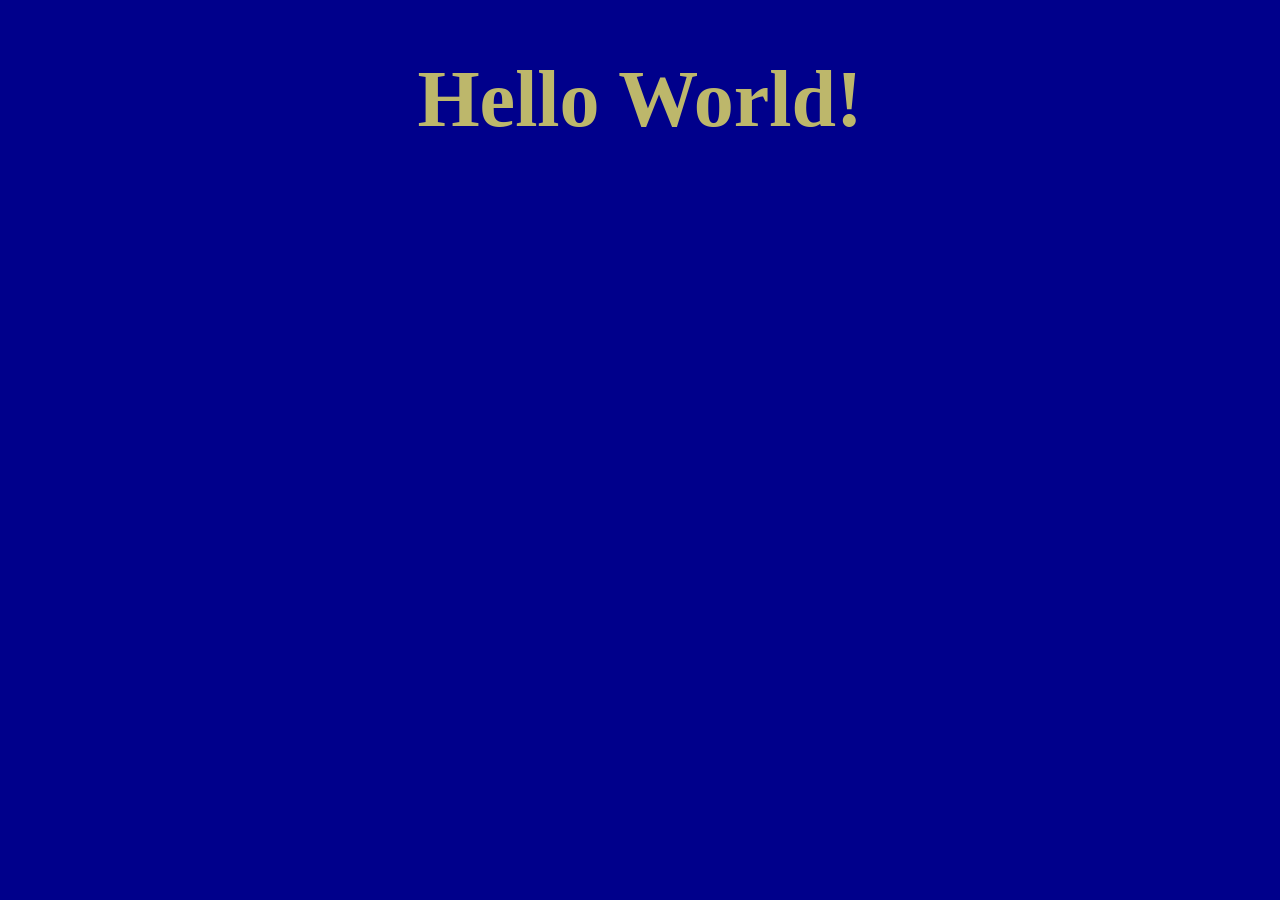
==== docs/index.html @ 11ffff51 "Add files via upload" ====
<!DOCTYPE html>

<html lang="en">
    <head>
        <meta charset="UTF-8">
        <meta name="viewport" content="width=device-width, initial-scale = 1.0">
        <link rel="stylesheet" href="StyleSheets/styles.css"> 
    </head>
    <body>
        <h1>Hello World!</h1>
    </body>

</html>
---- docs/StyleSheets/styles.css ----
body {
    background-color: darkblue;
}

h1 {
    font-size: 5em;
    color: darkkhaki;
    text-align: center;
}
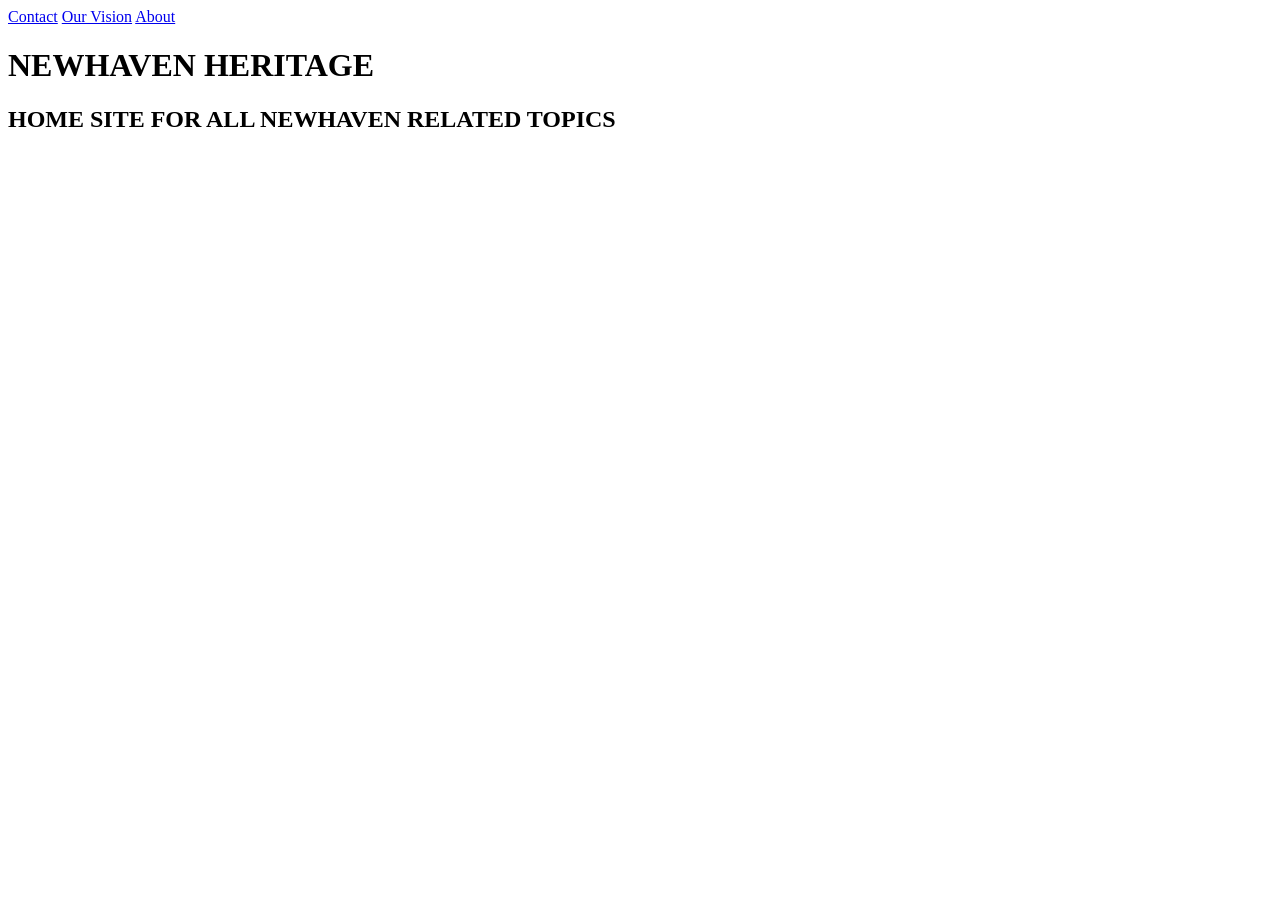
==== commit c9216ea2: "Add files via upload" ====
--- a/docs/index.html
+++ b/docs/index.html
@@ -1,13 +1,16 @@
-<!DOCTYPE html>
+<html>
+<head>
+    <link href="https://fonts.googleapis.com/css2?family=Lato:wght@400;600&display=swap" rel="stylesheet">
+    <title>New Haven Heritage</title>
+    <link rel="stylesheet" href="haven.css">
+</head>
 
-<html lang="en">
-    <head>
-        <meta charset="UTF-8">
-        <meta name="viewport" content="width=device-width, initial-scale = 1.0">
-        <link rel="stylesheet" href="StyleSheets/styles.css"> 
-    </head>
-    <body>
-        <h1>Hello World!</h1>
-    </body>
+<body>
+    <div class="nav">
+        <a class="navtext" href="contacthaven.html">Contact</a>
+       <a class="navtext" href="ourvision.html">Our Vision</a>
+       <a class="navtext" href="about.html">About</a>
+    </div>
 
-</html>+    <h1>NEWHAVEN HERITAGE</h1>
+    <h2>HOME SITE FOR ALL NEWHAVEN RELATED TOPICS</h2>
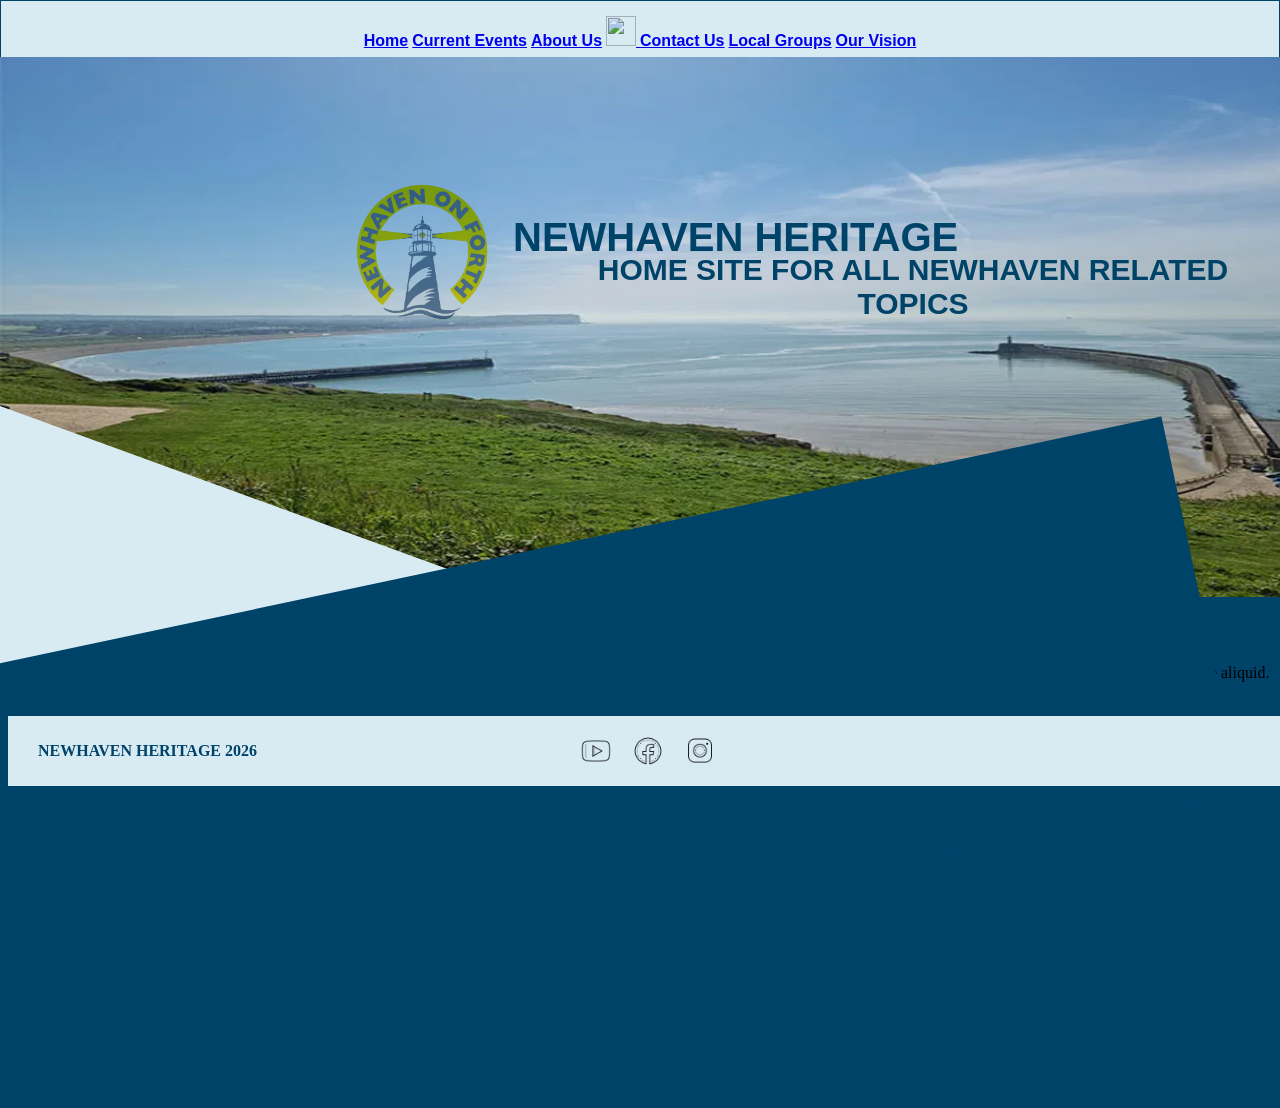
==== commit 8443d0e4: "Add files via upload" ====
--- a/docs/index.html
+++ b/docs/index.html
@@ -1,16 +1,88 @@
 <html>
+
 <head>
     <link href="https://fonts.googleapis.com/css2?family=Lato:wght@400;600&display=swap" rel="stylesheet">
     <title>New Haven Heritage</title>
-    <link rel="stylesheet" href="haven.css">
+    <link rel="stylesheet" href="StyleSheets/styles.css"> <!--Linking Stylesheet-->
 </head>
 
 <body>
-    <div class="nav">
-        <a class="navtext" href="contacthaven.html">Contact</a>
-       <a class="navtext" href="ourvision.html">Our Vision</a>
-       <a class="navtext" href="about.html">About</a>
+
+
+    <nav class="nav">
+
+        <a class="navtext" href="index.html">Home</a>
+        <a class="navtext" href="events.html">Current Events</a>
+        <a class="navtext" href="about.html">About Us</a>
+        <a class="navimg" href="index.html">
+            <img class="navlogo" src="Newheaven Media/nhlogo.jpg">
+        </a>
+        <a class="navtext" href="contact.html">Contact Us</a>
+        <a class="navtext" href="groups.html">Local Groups</a>
+        <a class="navtext" href="ourvision.html">Our Vision</a>
+
+    </nav>
+
+    <img class="nhlogo" src="Media/logo.png" alt="NHlogo">
+
+    <div class="header">
+        <h1>NEWHAVEN HERITAGE</h1>
+        <h2>HOME SITE FOR ALL NEWHAVEN RELATED TOPICS</h2>
     </div>
 
-    <h1>NEWHAVEN HERITAGE</h1>
-    <h2>HOME SITE FOR ALL NEWHAVEN RELATED TOPICS</h2>+    <img class="homeimg" src="Media/niceview.webp" alt="HomepageIMG">
+    <div class="angle2"></div>
+    <div class="angle"></div>
+
+
+
+
+
+    <p>
+        Lorem ipsum dolor, sit amet consectetur adipisicing elit. At nihil incidunt veritatis soluta temporibus tempora
+        a, inventore dolore officia quaerat voluptates excepturi numquam quis tempore aliquid. Quis dicta sint
+        aspernatur!
+    </p>
+
+
+
+
+    <footer class="footer">
+
+        
+
+          <p>NEWHAVEN HERITAGE 2026</p>
+
+        
+
+          <div class="social-icons">
+
+            
+
+                <a class="footerimg" href="https://www.youtube.com" target="_blank">
+
+                      <img src="Media/youtube.png" alt="YouTube">
+
+                    </a>
+
+            
+
+                <a class="footerimg" href="https://www.facebook.com" target="_blank">
+
+                      <img src="Media/facebook.png" alt="Facebook">
+
+                    </a>
+
+            
+
+                <a class="footerimg" href="https://www.instagram.com" target="_blank">
+
+                      <img src="Media/instagram.png" alt="Instagram"> </a>
+        </div>
+
+
+
+    </footer>
+</body>
+
+</html>
--- a/docs/StyleSheets/styles.css
+++ b/docs/StyleSheets/styles.css
@@ -0,0 +1,215 @@
+:root {
+    --fg-colour: #d8ebf3;
+    --accent-colour2: #6d8ba5;
+    --border-colour3: #004369;
+    --bg-colour: #dcd060;
+}
+
+body {
+    background-color: var(--border-colour3);
+}
+
+h1 {
+    display: flow;
+    position: absolute;
+    font-family: "Lato", sans-serif;
+    font-size: 40px;
+    font-weight: 600;
+    text-align: center
+}
+
+h2 {
+    display: flow;
+    font-family: "Lato", sans-serif;
+    font-weight: 600;
+    font-size: 30px;
+    text-align: center;
+    padding-top: 40px;
+    padding-left: 33px;
+
+}
+
+.header {
+    display: flow;
+    position: absolute;
+    padding-top: 130px;
+    padding-left: 505px;
+    color: var(--border-colour3);
+}
+
+.nav {
+    background-color: #d8ebf3;
+    padding: 15px;
+    margin: -7;
+    text-align: center;
+
+}
+
+.navlogo {
+    height: 30px;
+    ;
+    mix-blend-mode: multiply;
+}
+
+.navtext {
+    font-family: "Lato", sans-serif;
+    font-weight: 600;
+    text-align: center;
+
+}
+
+.footer {
+
+    background-color: #d8ebf3;
+
+    padding: 15px 30px;
+
+    min-height: 70px;
+
+    min-width: 100vw;
+
+    position: relative;
+
+    display: flex;
+
+    align-items: center;
+
+    font-family: 'Times New Roman';
+
+    color: var(--border-colour3);
+
+    box-sizing: border-box;
+
+    justify-content: space-between;
+
+
+
+}
+
+
+
+.footer p {
+
+    margin: 0;
+
+    font-weight: 600;
+
+    z-index: 1;
+
+}
+
+
+
+.social-icons {
+
+    position: absolute;
+
+    left: 50%;
+
+    top: 50%;
+
+    transform: translate(-50%, -50%);
+
+    display: flex;
+
+    align-items: center;
+
+    gap: 20px;
+
+}
+
+
+
+.footerimg img {
+
+    width: 32px;
+
+    height: 32px;
+
+    transition: transform 0.2s ease;
+
+}
+
+
+
+.footerimg img:hover {
+
+    transform: scale(1.15);
+
+}
+
+
+
+@media (max-width: 700px) {
+
+
+
+    .footer {
+
+        flex-direction: column;
+
+        justify-content: center;
+
+        padding-top: 20px;
+
+        padding-bottom: 20px;
+
+    }
+
+
+
+    .social-icons {
+
+        position: static;
+
+        transform: none;
+
+        margin-top: 15px;
+
+    }
+
+
+
+}
+
+
+.homeimg {
+    display: flex;
+    width: 102%;
+    height: 540px;
+    margin: -8px;
+
+
+}
+
+.nhlogo {
+
+    display: flex;
+    position: absolute;
+    height: 150px;
+    mix-blend-mode: multiply;
+    padding-top: 121px;
+    padding-left: 342px;
+
+}
+
+.angle {
+    display: flex;
+    width: 120%;
+    height: 385px;
+    margin: -307px;
+    transform: rotate(348deg);
+    background-color: var(--border-colour3);
+
+
+}
+
+.angle2 {
+    display: flex;
+    width: 43%;
+    height: 400px;
+    margin: -120px;
+    transform: rotate(20deg);
+    background-color: var(--fg-colour);
+
+}
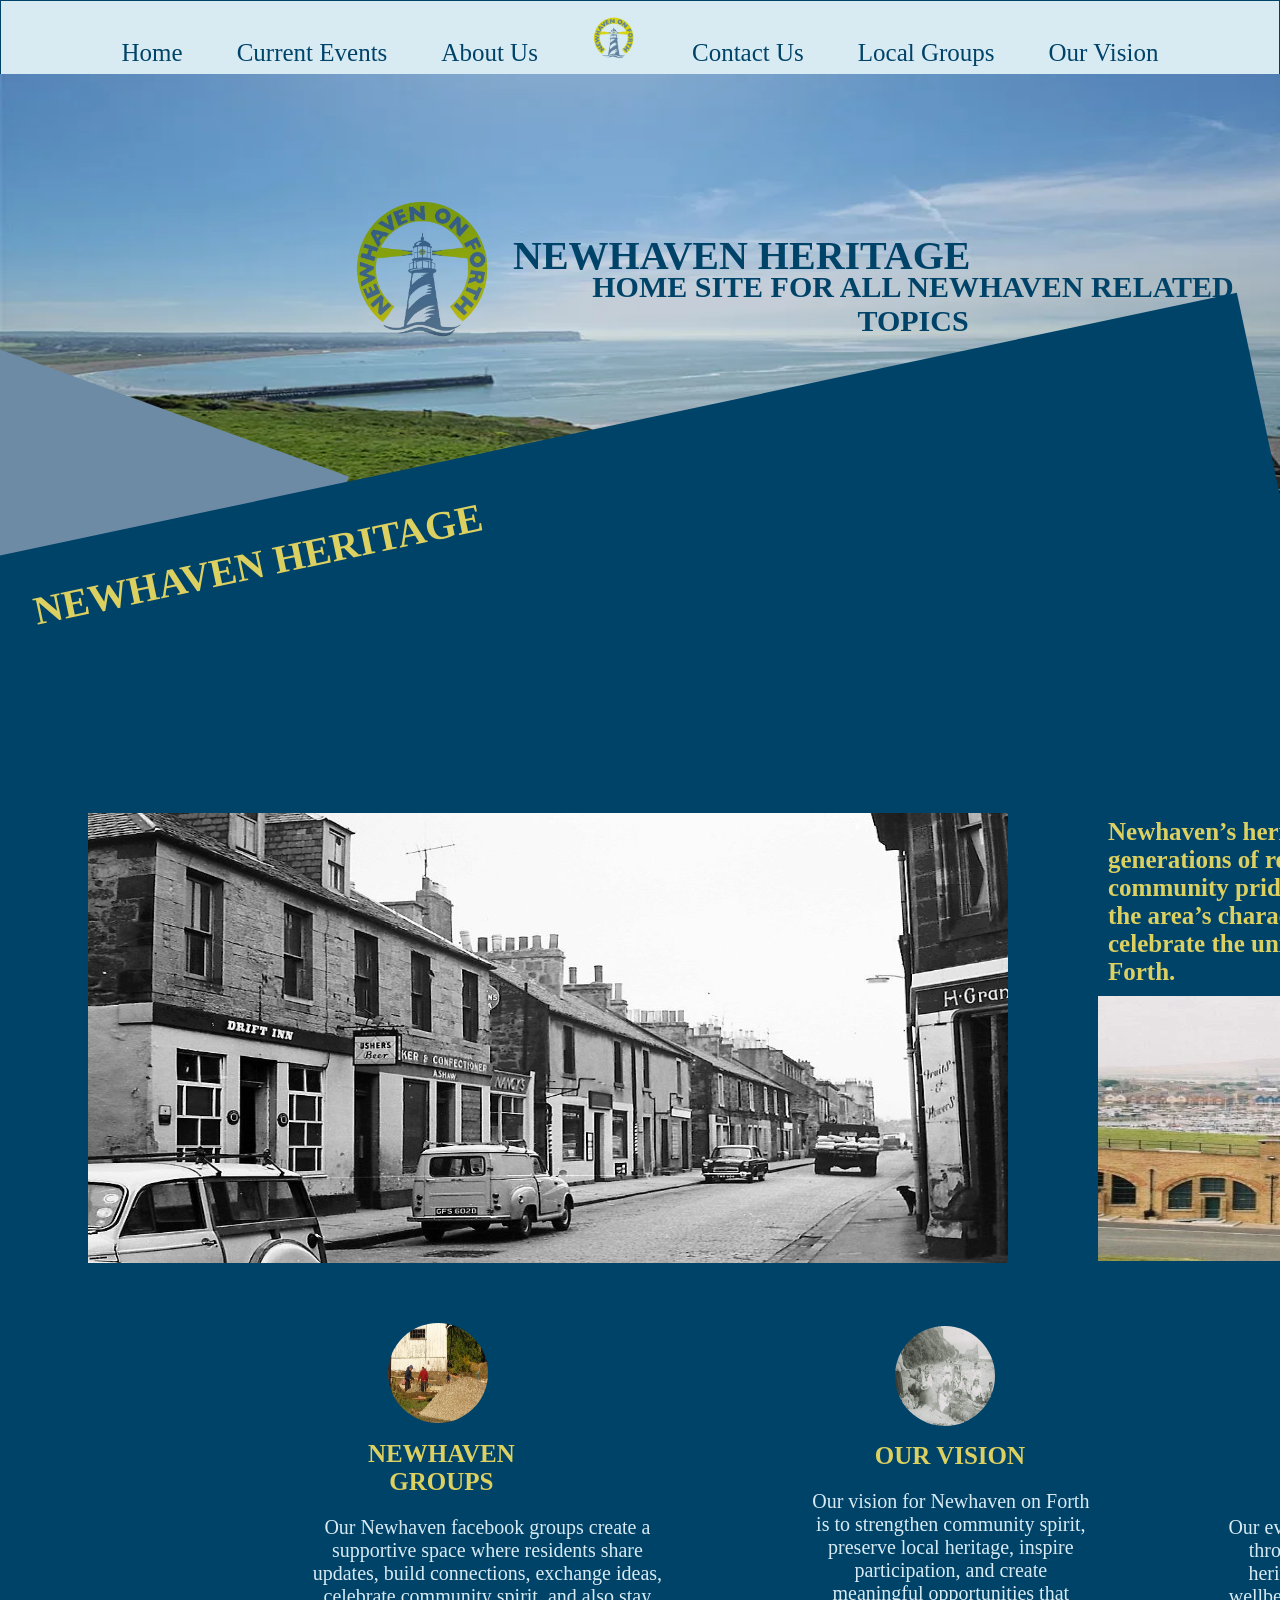
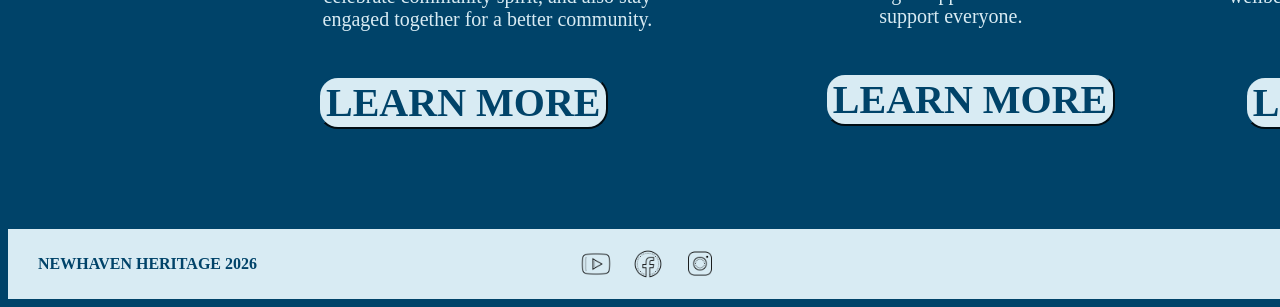
==== commit b7534cd6: "Add files via upload" ====
--- a/docs/index.html
+++ b/docs/index.html
@@ -1,26 +1,25 @@
 <html>
 
 <head>
-    <link href="https://fonts.googleapis.com/css2?family=Lato:wght@400;600&display=swap" rel="stylesheet">
+    <link
+        href="https://fonts.googleapis.com/css2?family=Playfair+Display:ital,wght@0,400..900;1,400..900&display=swap%22 rel="
+        stylesheet">
     <title>New Haven Heritage</title>
     <link rel="stylesheet" href="StyleSheets/styles.css"> <!--Linking Stylesheet-->
 </head>
 
 <body>
 
-
     <nav class="nav">
-
         <a class="navtext" href="index.html">Home</a>
         <a class="navtext" href="events.html">Current Events</a>
         <a class="navtext" href="about.html">About Us</a>
         <a class="navimg" href="index.html">
-            <img class="navlogo" src="Newheaven Media/nhlogo.jpg">
+            <img class="navlogo" src="Media/logo.png">
         </a>
-        <a class="navtext" href="contact.html">Contact Us</a>
+        <a class="navtext" href="contacthaven.html">Contact Us</a>
         <a class="navtext" href="groups.html">Local Groups</a>
         <a class="navtext" href="ourvision.html">Our Vision</a>
-
     </nav>
 
     <img class="nhlogo" src="Media/logo.png" alt="NHlogo">
@@ -30,58 +29,79 @@
         <h2>HOME SITE FOR ALL NEWHAVEN RELATED TOPICS</h2>
     </div>
 
-    <img class="homeimg" src="Media/niceview.webp" alt="HomepageIMG">
-    <div class="angle2"></div>
-    <div class="angle"></div>
+    <div class="hero">
+        <img class="homeimg" src="Media/niceview.webp" alt="HomepageIMG">
+        <div class="angle2"></div>
+        <div class="angle"></div>
+        <div class="pageheader">NEWHAVEN HERITAGE</div>
+    </div>
 
 
 
 
+    <div class="text_img">
+        <div class="indeximg">
+            <img class="indeximg" src="Media/city.jpg" alt="IndexIMG">
+        </div>
+        <div class="indeximg2">
+            <p class="img2_text">Newhaven’s heritage reflects a rich history shaped by generations of resilience,
+                maritime tradition, and community pride. We aim to honour these stories, protect the area’s character,
+                and inspire future connections that celebrate the unique identity at the heart of Newhaven on Forth.</p>
+            <img class="indeximg2" src="Media/fort.webp" alt="indexiimg">
+        </div>
+    </div>
 
-    <p>
-        Lorem ipsum dolor, sit amet consectetur adipisicing elit. At nihil incidunt veritatis soluta temporibus tempora
-        a, inventore dolore officia quaerat voluptates excepturi numquam quis tempore aliquid. Quis dicta sint
-        aspernatur!
-    </p>
-
+    <div class="info">
+        <div>
+            <img class="info_img" src="Media/association.webp">
+            <h1 class="info_header">NEWHAVEN GROUPS</h1>
+            <p class="info_text">Our Newhaven facebook groups create a supportive space where residents share updates,
+                build
+                connections, exchange ideas, celebrate community spirit, and also stay engaged together for a better
+                community.
+            </p>
+            <a href="groups.html">
+                <button class="button">LEARN MORE</button>
+            </a>
+        </div>
+        <div>
+            <img class="info_img" src="Media/dayout.jpg">
+            <h1 class="info_header1">OUR VISION</h1>
+            <p class="info_text">Our vision for Newhaven on Forth is to strengthen community spirit, preserve local
+                heritage, inspire participation, and create meaningful opportunities that support everyone.
+            </p>
+            <a href="ourvision.html">
+                <button class="button">LEARN MORE</button>
+            </a>
+        </div>
+        <div>
+            <img class="info_img" src="Media/familyheritage.jpg">
+            <h1 class="info_header">NEWHAVEN EVENTS</h1>
+            <p class="info_text">Our events bring Newhaven residents together through shared experiences that celebrate
+                heritage, encourage involvement, support wellbeing, and strengthen the connections that define our
+                community.
+            </p>
+            <a href="events.html">
+                <button class="button">LEARN MORE</button>
+            </a>
+        </div>
+    </div>
 
 
 
     <footer class="footer">
+        <p>NEWHAVEN HERITAGE 2026</p>
+        <div class="social-icons">
+            <a class="footerimg" href="https://www.youtube.com" target="_blank">
+                <img src="Media/youtube.png" alt="YouTube">
+            </a>
+            <a class="footerimg" href="https://www.facebook.com" target="_blank">
+                <img src="Media/facebook.png" alt="Facebook">
+            </a>
+            <a class="footerimg" href="https://www.instagram.com" target="_blank">
 
-        
-
-          <p>NEWHAVEN HERITAGE 2026</p>
-
-        
-
-          <div class="social-icons">
-
-            
-
-                <a class="footerimg" href="https://www.youtube.com" target="_blank">
-
-                      <img src="Media/youtube.png" alt="YouTube">
-
-                    </a>
-
-            
-
-                <a class="footerimg" href="https://www.facebook.com" target="_blank">
-
-                      <img src="Media/facebook.png" alt="Facebook">
-
-                    </a>
-
-            
-
-                <a class="footerimg" href="https://www.instagram.com" target="_blank">
-
-                      <img src="Media/instagram.png" alt="Instagram"> </a>
+                <img src="Media/instagram.png" alt="Instagram"> </a>
         </div>
-
-
-
     </footer>
 </body>
 
--- a/docs/StyleSheets/styles.css
+++ b/docs/StyleSheets/styles.css
@@ -12,7 +12,7 @@
 h1 {
     display: flow;
     position: absolute;
-    font-family: "Lato", sans-serif;
+    font-family: "Playfair Display", serif;
     font-size: 40px;
     font-weight: 600;
     text-align: center
@@ -20,7 +20,7 @@
 
 h2 {
     display: flow;
-    font-family: "Lato", sans-serif;
+    font-family: "Playfair Display", serif;
     font-weight: 600;
     font-size: 30px;
     text-align: center;
@@ -38,6 +38,7 @@
 }
 
 .nav {
+    display: flow;
     background-color: #d8ebf3;
     padding: 15px;
     margin: -7;
@@ -45,133 +46,93 @@
 
 }
 
+
+nav a {
+    font-size: 25px;
+    font-family: "Playfair Display", serif;
+    color: var(--border-colour3);
+    text-decoration: none;
+    padding: 25px;
+    font-weight: 300;
+
+
+}
+
 .navlogo {
-    height: 30px;
-    ;
+    height: 45px;
     mix-blend-mode: multiply;
 }
 
-.navtext {
-    font-family: "Lato", sans-serif;
-    font-weight: 600;
-    text-align: center;
-
-}
-
 .footer {
-
+    position: absolute;
     background-color: #d8ebf3;
-
     padding: 15px 30px;
-
     min-height: 70px;
-
     min-width: 100vw;
-
-    position: relative;
-
-    display: flex;
-
+    position: relative;
+    display: flex;
     align-items: center;
-
     font-family: 'Times New Roman';
-
     color: var(--border-colour3);
-
     box-sizing: border-box;
-
     justify-content: space-between;
-
-
-
-}
-
+    bottom: 0px;
+
+}
 
 
 .footer p {
-
     margin: 0;
-
-    font-weight: 600;
-
+    font-weight: 600;
     z-index: 1;
 
 }
 
 
-
 .social-icons {
-
     position: absolute;
-
     left: 50%;
-
     top: 50%;
-
     transform: translate(-50%, -50%);
-
-    display: flex;
-
+    display: flex;
     align-items: center;
-
     gap: 20px;
 
 }
 
 
-
 .footerimg img {
-
     width: 32px;
-
     height: 32px;
-
     transition: transform 0.2s ease;
-
-}
-
+}
 
 
 .footerimg img:hover {
-
     transform: scale(1.15);
-
 }
 
 
 
 @media (max-width: 700px) {
 
-
-
     .footer {
-
         flex-direction: column;
-
         justify-content: center;
 
-        padding-top: 20px;
-
-        padding-bottom: 20px;
+
 
     }
 
-
-
     .social-icons {
-
         position: static;
-
         transform: none;
-
         margin-top: 15px;
 
     }
 
 
-
-}
-
+}
 
 .homeimg {
     display: flex;
@@ -194,22 +155,313 @@
 }
 
 .angle {
-    display: flex;
     width: 120%;
-    height: 385px;
-    margin: -307px;
+    height: 400px;
+    margin: -230px;
     transform: rotate(348deg);
     background-color: var(--border-colour3);
-
-
 }
 
 .angle2 {
-    display: flex;
     width: 43%;
-    height: 400px;
-    margin: -120px;
+    height: 312px;
+    margin: -240px;
     transform: rotate(20deg);
+    background-color: var(--accent-colour2);
+
+}
+
+.pageheader_groups,
+.pageheader,
+.pageheader_events,
+.pageheader_about,
+.pageheader_contact,
+.pageheader_vision {
+    display: inline-flex;
+    font-family: "Playfair Display", serif;
+    font-weight: 600;
+    transform: rotate(348deg);
+    color: var(--bg-colour);
+}
+
+.pageheader {
+    font-size: 40px;
+    height: 275px;
+    margin-left: 45px;
+    margin-top: -78px;
+}
+
+.pageheader_events {
+    font-size: 40px;
+    height: 275px;
+    margin-left: 60px;
+    margin-top: -71px;
+}
+
+
+.pageheader_about {
+    font-size: 45px;
+    height: 275px;
+    margin-left: 140px;
+    margin-top: -77px;
+}
+
+.pageheader_contact,
+.pageheader_vision {
+    font-size: 45px;
+    height: 275px;
+    margin-left: 100px;
+    margin-top: -75px;
+}
+
+.pageheader_groups {
+    font-size: 45px;
+    height: 275px;
+    margin-left: 80px;
+    margin-top: -79px;
+}
+
+.text_img {
+    display: inline-flex;
+    position: relative;
+    z-index: 10;
+}
+
+.indeximg {
+    display: flex;
+    position: relative;
+    width: 960px;
+    height: 450px;
+    z-index: 10;
+    margin-left: 40px;
+    margin-bottom: 10px;
+    border-color: var(--bg-colour);
+
+}
+
+.indeximg2 {
+    display: inline-block;
+    height: 265px;
+    width: 700px;
+    margin-left: 45px;
+    margin-top: -20px;
+    border-color: var(--bg-colour);
+
+}
+
+.img2_text {
+    display: table;
+    font-family: "Playfair Display", serif;
+    font-size: 25px;
+    font-weight: 600;
+    margin-left: 55px;
+    padding-bottom: 5px;
+    color: var(--bg-colour);
+}
+
+.info {
+    display: flex;
+    align-items: center;
+    width: 50%;
+    margin-top: 50px;
+    margin-left: 360px;
+    gap: 300px;
+    padding-bottom: 100px;
+
+
+
+}
+
+.info_img {
+    display: flex;
+    justify-content: space-around;
+    width: 100px;
+    height: 100px;
+    border-radius: 50%;
+    margin-left: 20px;
+
+}
+
+.info_text {
+    display: flex;
+    font-family: "Playfair Display", serif;
+    font-size: 20px;
+    text-align: center;
+    margin-right: -100px;
+    margin-left: -68px;
+    color: var(--fg-colour);
+
+}
+
+.info_header,
+.info_header1 {
+    display: block;
+    position: relative;
+    font-family: "Playfair Display", serif;
+    font-size: 25px;
+    font-weight: 600;
+    margin-right: 60px;
+    color: var(--bg-colour);
+}
+
+.info_header1 {
+    display: flex;
+    margin-right: -50px;
+}
+
+
+
+.button {
+    position: relative;
+    font-family: "Playfair Display", serif;
+    font-size: 40px;
+    font-weight: 600;
+    margin-top: 25px;
+    margin-left: -50px;
+    margin-right: -225px;
+    border-radius: 20px;
+    border-color: var(--border-colour3);
+    color: var(--border-colour3);
     background-color: var(--fg-colour);
 
+}
+
+.about_section {
+    display: flex;
+    flex-direction: row-reverse;
+    align-items: center;
+    margin-top: -120px;
+    z-index: 10;
+}
+
+.aboutimg {
+    display: flow;
+    width: 140%;
+    height: 300px;
+    padding-right: 50px;
+    z-index: 10;
+
+}
+
+.abt_text {
+    position: relative;
+    font-family: "Playfair Display", serif;
+    font-size: 45px;
+    padding-left: 50px;
+    color: var(--fg-colour);
+    z-index: 10;
+}
+
+.about_section2 {
+    display: flex;
+    flex-direction: row;
+    z-index: 10;
+}
+
+.aboutimg2 {
+    display: flex;
+    width: 700px;
+    height: 500px;
+    padding-left: 50px;
+    padding-top: 60px;
+    z-index: 10;
+
+}
+
+.aboutimg3 {
+    width: 700px;
+    height: 500px;
+    padding-left: 50px;
+    margin-top: -300px;
+
+}
+
+.abt_text2 {
+    display: flex;
+    font-family: "Playfair Display", serif;
+    font-size: 35px;
+    word-spacing: 15px;
+    padding-top: 25px;
+    padding-left: 150px;
+    padding-right: 100px;
+    color: var(--fg-colour);
+
+}
+
+.events_header {
+    display: block;
+    position: relative;
+    font-family: "Playfair Display", serif;
+    font-size: 30px;
+    padding-left: 50px;
+    padding-right: 50px;
+     margin-top: -80px;
+    color: var(--bg-colour);
+
+}
+
+.events_header1 {
+    display: block;
+    position: relative;
+    font-family: "Playfair Display", serif;
+    font-size: 25px;
+     word-spacing: 10px;
+    color: var(--fg-colour);
+    padding-left: 50px;
+    padding-right: 50px;
+    z-index: 10;
+}
+
+.eventsimg {
+    width: 600px;
+    height: 500px;
+    padding-right: 50px;
+    padding-top: 30px;
+    
+}
+.eventsimg1 {
+    display: flex;
+    width: 600px;
+    height: 500px;
+    padding-right: 50px;
+    padding-top: 30px;
+}
+
+.events_section {
+    display: flex;
+    flex-direction: row-reverse;
+    
+
+}
+
+.eventtext {
+    display: flex;
+    position: relative;
+    font-family: "Playfair Display", serif;
+    font-size: 45px;
+    word-spacing: 15px;
+    color: var(--fg-colour);
+    padding-left: 80px;
+    padding-right: 140px;
+    margin-top: -450px;
+}
+
+.eventtext2 {
+    display: flex;
+    position: relative;
+    font-family: "Playfair Display", serif;
+    font-size: 30px;
+    word-spacing: 10px;
+    color: var(--bg-colour);
+    padding-left: 50px;
+    padding-right: 50px;
+}
+
+.br {
+    display: flex;
+    margin-top: 45px;
+    padding-top: 2px;
+    margin-left: 50px;
+    margin-right: 50px;
+    background-color: var(--bg-colour);
 }
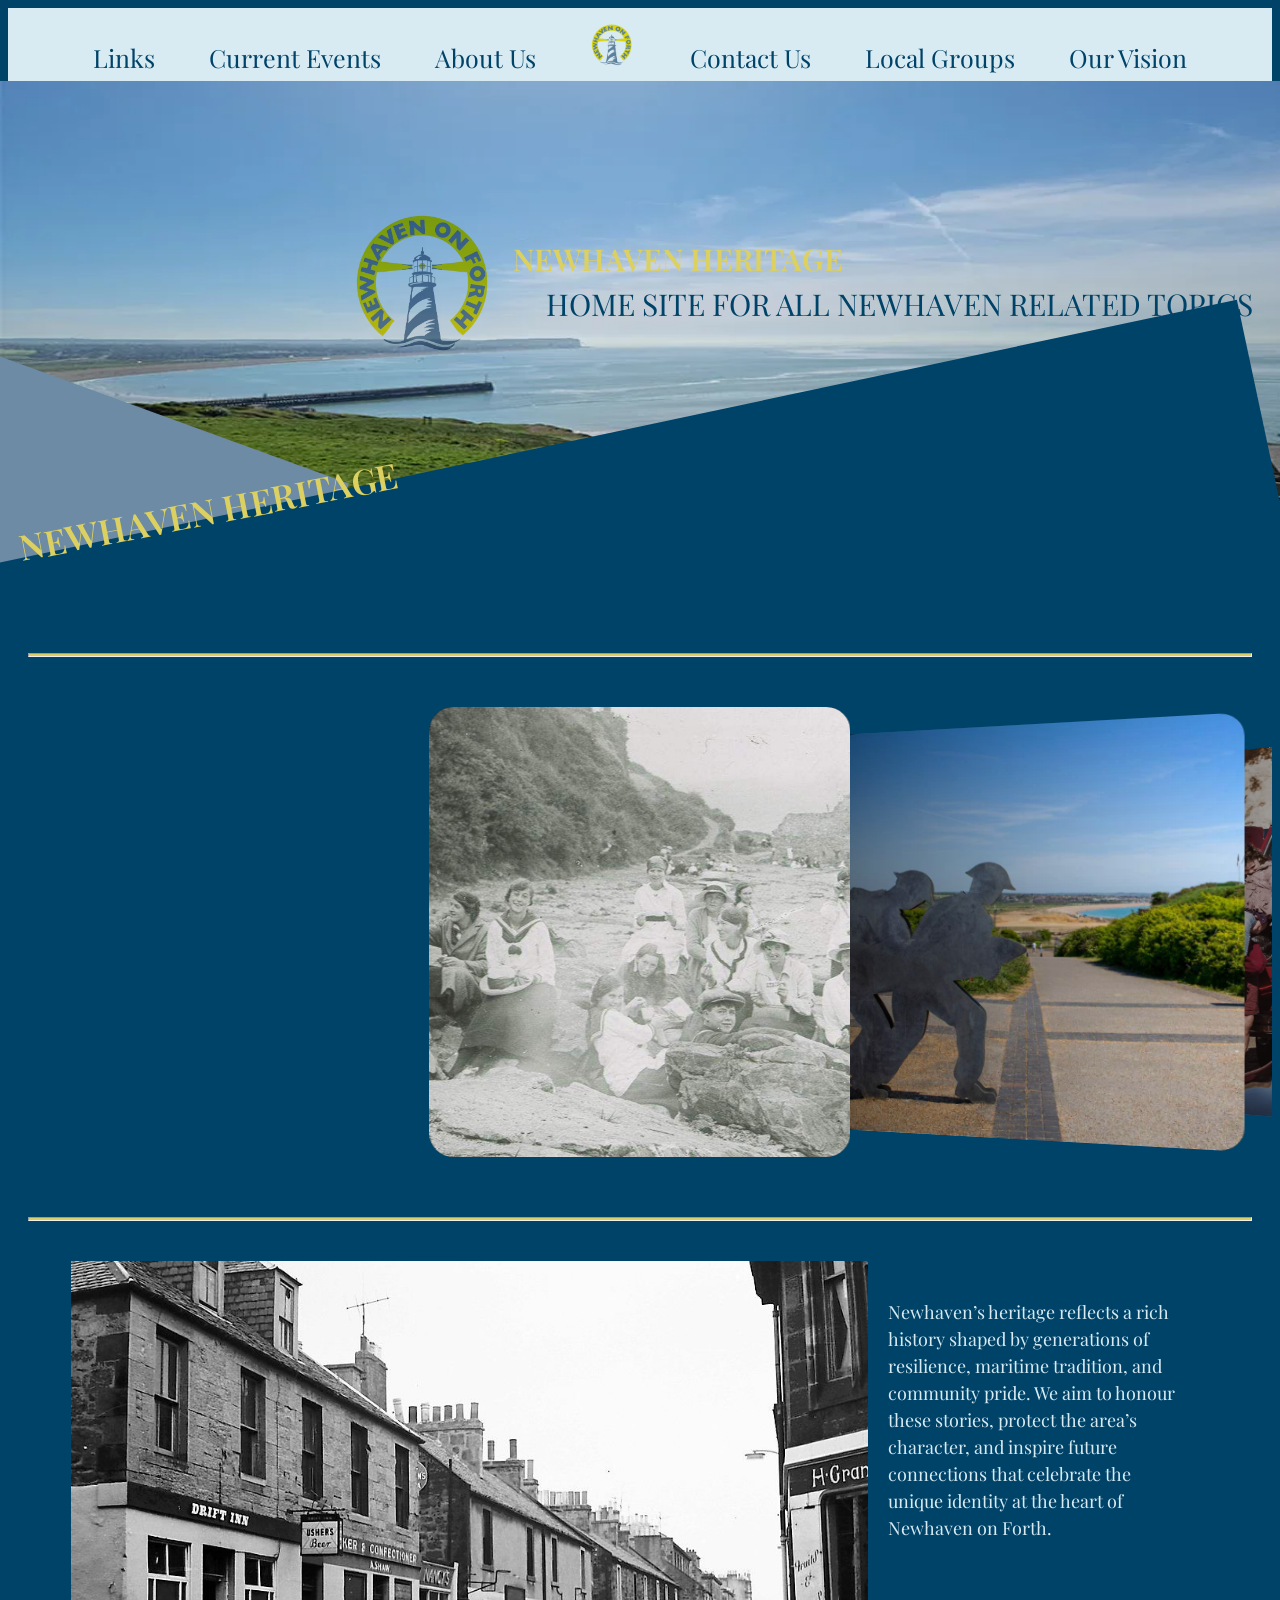
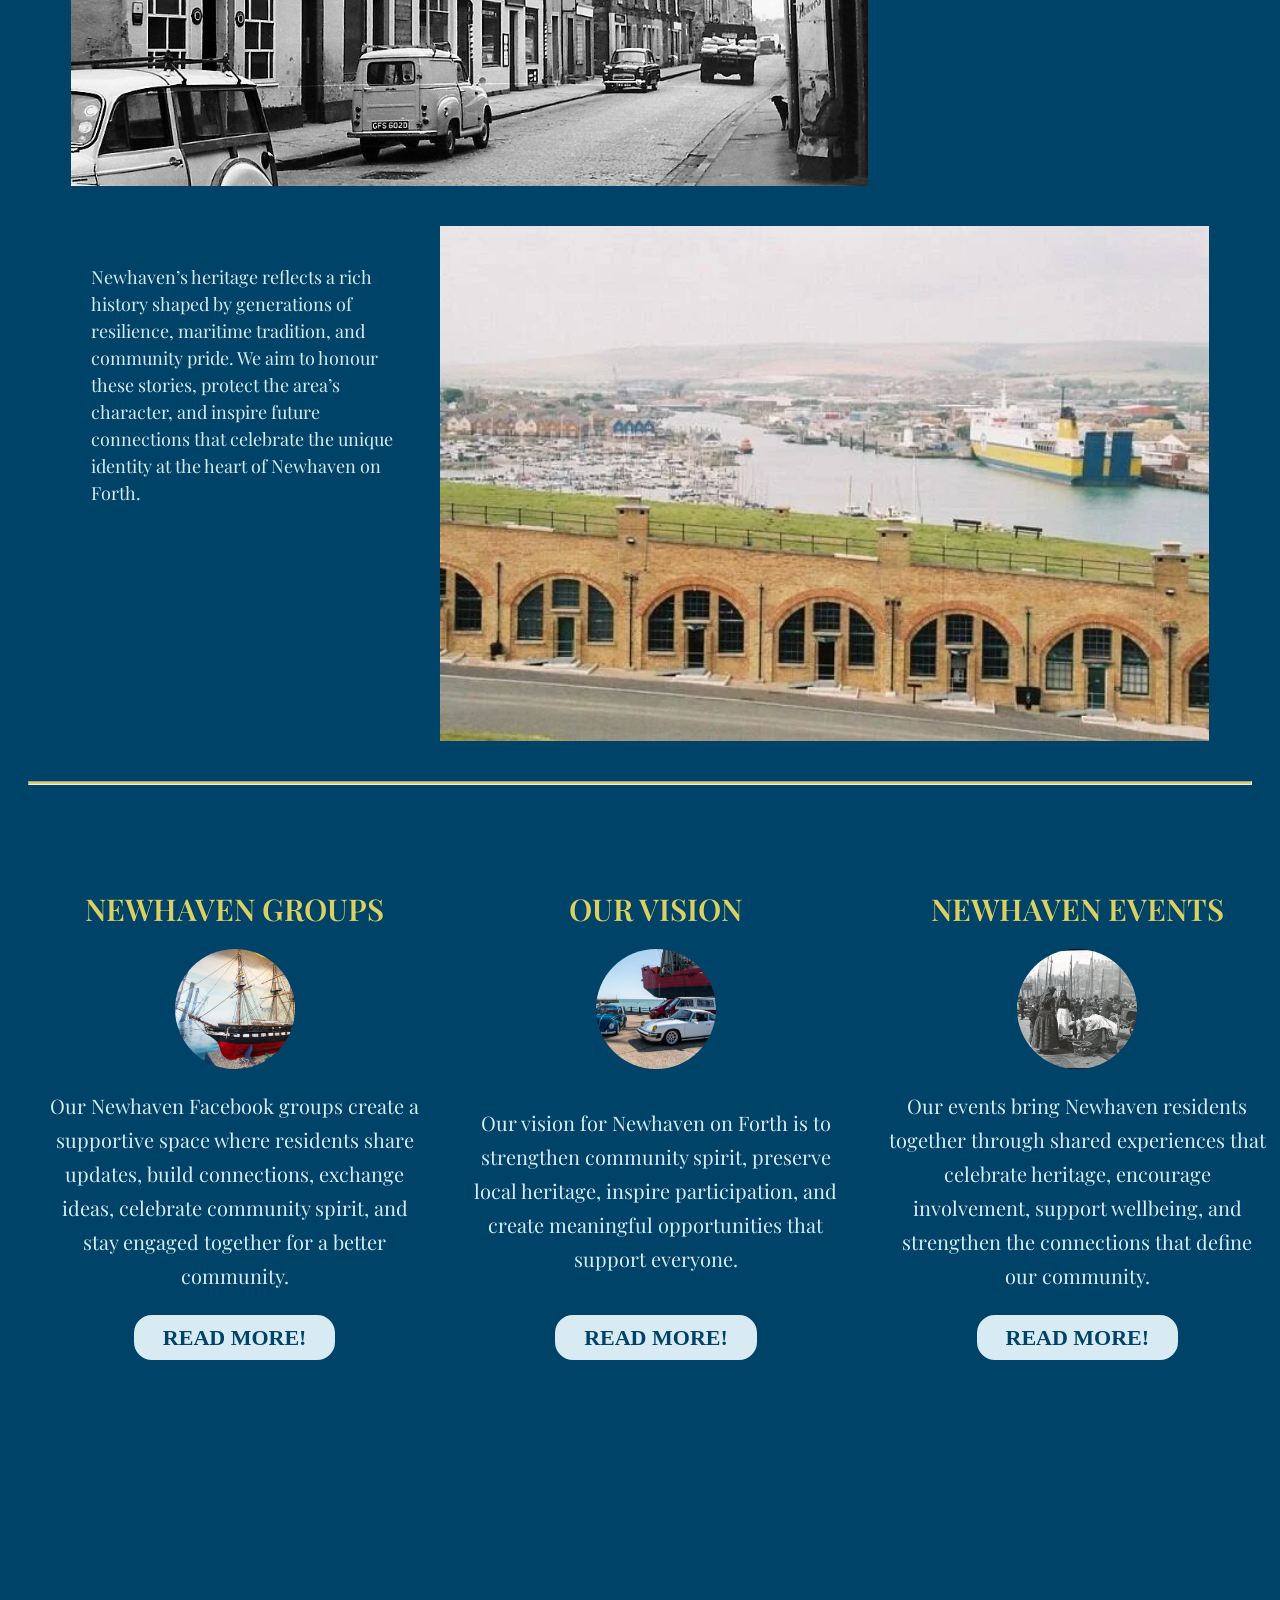
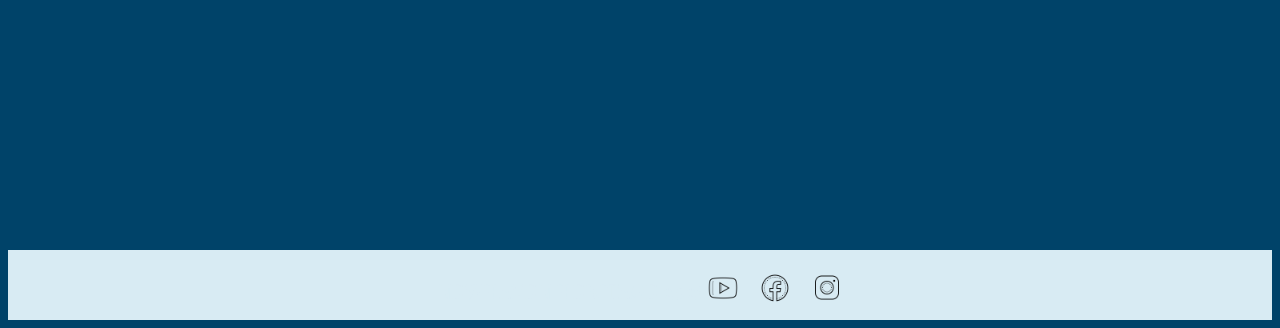
==== commit 2b705d06: "Add files via upload" ====
--- a/docs/index.html
+++ b/docs/index.html
@@ -1,108 +1,179 @@
-<html>
+<!DOCTYPE html>
+<html lang="en">
 
 <head>
-    <link
-        href="https://fonts.googleapis.com/css2?family=Playfair+Display:ital,wght@0,400..900;1,400..900&display=swap%22 rel="
-        stylesheet">
+    <meta charset="UTF-8">
+    <meta name="viewport" content="width=device-width, initial-scale=1.0">
+
     <title>New Haven Heritage</title>
-    <link rel="stylesheet" href="StyleSheets/styles.css"> <!--Linking Stylesheet-->
+    <!-- Google Font -->
+    <link 
+        href="https://fonts.googleapis.com/css2?family=Playfair+Display:wght@400;600;700&display=swap" 
+        rel="stylesheet"
+    >
+    <!-- Stylesheet -->
+    <link rel="stylesheet" href="StyleSheets/styles.css">
+
+     <link rel="stylesheet" href="https://cdn.jsdelivr.net/npm/swiper@11/swiper-bundle.min.css">
+
+    <script src="https://cdn.jsdelivr.net/npm/swiper@11/swiper-bundle.min.js"></script>
+
+    <script src="JavaScript/slider.js" defer></script>
+    
+    <script src="JavaScript/openContent.js" defer></script>
 </head>
 
 <body>
 
+    <!-- Nav Bar  Including the logo-->
     <nav class="nav">
-        <a class="navtext" href="index.html">Home</a>
+        <a class="navtext" href="links.html">Links</a>
         <a class="navtext" href="events.html">Current Events</a>
         <a class="navtext" href="about.html">About Us</a>
+
         <a class="navimg" href="index.html">
-            <img class="navlogo" src="Media/logo.png">
+            <img class="navlogo" src="Media/logo.png" alt="Newhaven Heritage Logo">
         </a>
+
         <a class="navtext" href="contacthaven.html">Contact Us</a>
         <a class="navtext" href="groups.html">Local Groups</a>
         <a class="navtext" href="ourvision.html">Our Vision</a>
     </nav>
 
-    <img class="nhlogo" src="Media/logo.png" alt="NHlogo">
+    <!-- Main logo displayed alongside the page header -->
+    <img class="nhlogo" src="Media/logo.png" alt="NH Logo">
 
+    <!-- Header for newhaven web-->
     <div class="header">
         <h1>NEWHAVEN HERITAGE</h1>
         <h2>HOME SITE FOR ALL NEWHAVEN RELATED TOPICS</h2>
     </div>
 
+    <!-- Hero Section to create the angles and pageheader -->
     <div class="hero">
-        <img class="homeimg" src="Media/niceview.webp" alt="HomepageIMG">
+        <img class="homeimg" src="Media/niceview.webp" alt="Homepage Image">
         <div class="angle2"></div>
         <div class="angle"></div>
-        <div class="pageheader">NEWHAVEN HERITAGE</div>
+            <div class="pageheader_angles">NEWHAVEN HERITAGE</div>
     </div>
 
+    <!-- Divider to add the white line at the start of each page -->
+   <hr>
 
 
+    <!-- Swiper using Js and swiper -->
 
-    <div class="text_img">
-        <div class="indeximg">
-            <img class="indeximg" src="Media/city.jpg" alt="IndexIMG">
+    <div class="swiper">
+            <div class="swiper-wrapper">
+                <div class="swiper-slide"><a href="groups.html"><img src="Media/dayout.jpg" alt=""></a></div>
+                <div class="swiper-slide"><a href="events.html"><img src="Media/soldiers.jpg" alt=""></a></div>
+                <div class="swiper-slide"><a href="links.html"><img src="Media/family.webp" alt=""></a></div>
+                <div class="swiper-slide"><a href="ourvision.html"><img src="Media/gentlemen.jpg" alt=""></a></div>
+            </div>
         </div>
-        <div class="indeximg2">
-            <p class="img2_text">Newhaven’s heritage reflects a rich history shaped by generations of resilience,
-                maritime tradition, and community pride. We aim to honour these stories, protect the area’s character,
-                and inspire future connections that celebrate the unique identity at the heart of Newhaven on Forth.</p>
-            <img class="indeximg2" src="Media/fort.webp" alt="indexiimg">
+
+    
+    <hr>
+    <!-- Main page sectiion with two images and text -->
+    <div class="main-section">
+
+        <div> 
+            <img src="Media/city.jpg" alt="Newhaven City View">
+
+            <p>
+                Newhaven’s heritage reflects a rich history shaped by generations of resilience,
+                maritime tradition, and community pride. We aim to honour these stories, protect
+                the area’s character, and inspire future connections that celebrate the unique
+                identity at the heart of Newhaven on Forth.
+            </p>
+     
         </div>
+
+        <div> 
+            <p>
+                Newhaven’s heritage reflects a rich history shaped by generations of resilience,
+                maritime tradition, and community pride. We aim to honour these stories, protect
+                the area’s character, and inspire future connections that celebrate the unique
+                identity at the heart of Newhaven on Forth.
+            </p>
+
+            <img src="Media/fort.webp" alt="Newhaven Fort">
+        </div>
+
     </div>
 
+    <hr>
+    <!-- Info card displayed at the end of each page, linked to a pop up with more information-->
     <div class="info">
-        <div>
-            <img class="info_img" src="Media/association.webp">
-            <h1 class="info_header">NEWHAVEN GROUPS</h1>
-            <p class="info_text">Our Newhaven facebook groups create a supportive space where residents share updates,
-                build
-                connections, exchange ideas, celebrate community spirit, and also stay engaged together for a better
-                community.
+
+        <div class="info-card">
+
+            <h1>NEWHAVEN GROUPS</h1>
+            <img src="Media/gallery.jpg" alt="Community Groups">
+
+            <p>
+                Our Newhaven Facebook groups create a supportive space where residents share updates,
+                build connections, exchange ideas, celebrate community spirit, and stay engaged together
+                for a better community.
             </p>
-            <a href="groups.html">
-                <button class="button">LEARN MORE</button>
-            </a>
+
+            <button onclick="OpenContent('Our Newhaven Facebook groups create a supportive space where residents share updates, build connections, exchange ideas, celebrate community spirit, and stay engaged together for a better community.Our Newhaven Facebook groups create a supportive space where residents share updates, build connections, exchange ideas, celebrate community spirit, and stay engaged together for a better community.Our Newhaven Facebook groups create a supportive space where residents share updates, build connections, exchange ideas, celebrate community spirit, and stay engaged together for a better community.',event,this)">READ MORE!</button>
+
         </div>
-        <div>
-            <img class="info_img" src="Media/dayout.jpg">
-            <h1 class="info_header1">OUR VISION</h1>
-            <p class="info_text">Our vision for Newhaven on Forth is to strengthen community spirit, preserve local
+
+        <div class="info-card">
+
+            <h1>OUR VISION</h1>
+            <img src="Media/vroomvroom.webp" alt="Our Vision">
+
+            <p>
+                Our vision for Newhaven on Forth is to strengthen community spirit, preserve local
                 heritage, inspire participation, and create meaningful opportunities that support everyone.
             </p>
-            <a href="ourvision.html">
-                <button class="button">LEARN MORE</button>
-            </a>
+
+            <button onclick="OpenContent('Our Newhaven Facebook groups create a supportive space where residents share updates, build connections, exchange ideas, celebrate community spirit, and stay engaged together for a better community.',event,this)">READ MORE!</button>
+
         </div>
-        <div>
-            <img class="info_img" src="Media/familyheritage.jpg">
-            <h1 class="info_header">NEWHAVEN EVENTS</h1>
-            <p class="info_text">Our events bring Newhaven residents together through shared experiences that celebrate
-                heritage, encourage involvement, support wellbeing, and strengthen the connections that define our
-                community.
+
+        <div class="info-card">
+
+            <h1>NEWHAVEN EVENTS</h1>
+            <img src="Media/marketheritage.jpg" alt="Newhaven Events">
+
+            <p>
+                Our events bring Newhaven residents together through shared experiences that celebrate
+                heritage, encourage involvement, support wellbeing, and strengthen the connections that
+                define our community.
             </p>
-            <a href="events.html">
-                <button class="button">LEARN MORE</button>
-            </a>
+
+            <button onclick="OpenContent('Our Newhaven Facebook groups create a supportive space where residents share updates, build connections, exchange ideas, celebrate community spirit, and stay engaged together for a better community.',event,this)">READ MORE!</button>
+
         </div>
+        <div id="contentContainer">
+                <p id="contentToChange">helloooooo</p>
+        </div>
+
     </div>
 
-
-
+    <!-- Footer displayed at the end of each page-->
     <footer class="footer">
         <p>NEWHAVEN HERITAGE 2026</p>
+
         <div class="social-icons">
             <a class="footerimg" href="https://www.youtube.com" target="_blank">
                 <img src="Media/youtube.png" alt="YouTube">
             </a>
+
             <a class="footerimg" href="https://www.facebook.com" target="_blank">
                 <img src="Media/facebook.png" alt="Facebook">
             </a>
+
             <a class="footerimg" href="https://www.instagram.com" target="_blank">
-
-                <img src="Media/instagram.png" alt="Instagram"> </a>
+                <img src="Media/instagram.png" alt="Instagram">
+            </a>
         </div>
     </footer>
+
 </body>
 
-</html>+</html>
--- a/docs/StyleSheets/styles.css
+++ b/docs/StyleSheets/styles.css
@@ -4,48 +4,123 @@
     --border-colour3: #004369;
     --bg-colour: #dcd060;
 }
-
+/* Body of the website (applies to all pages) */
 body {
     background-color: var(--border-colour3);
-}
-
+    overflow-x: hidden;
+}
+/* Line at the start of each page */
+hr {
+    position: relative;
+    z-index: 10;
+    margin-top: -170px;
+    margin-bottom: 80px;
+    background-color: var(--accent-colour2);
+}
+/* Paragraph text*/
+p {
+    color: var(--fg-colour);
+    font-family: "Playfair Display", serif;
+    font-size: 20px;
+}
+/* H1 for the header of the pages*/
 h1 {
     display: flow;
     position: absolute;
     font-family: "Playfair Display", serif;
-    font-size: 40px;
+    font-size: 30px;
     font-weight: 600;
-    text-align: center
-}
-
+    text-align: center;
+    color: var(--bg-colour);
+}
+/* H2 for the header of the pages*/
 h2 {
     display: flow;
     font-family: "Playfair Display", serif;
-    font-weight: 600;
+    font-weight: 400;
     font-size: 30px;
     text-align: center;
     padding-top: 40px;
-    padding-left: 33px;
-
-}
-
+    padding-left: 33px;}
+    
+button {
+    font-family: var(--font-main);
+    font-size: 22px;
+    font-weight: 600;
+    padding: 0.6rem 1.8rem;
+    border-radius: 20px;
+    border: 2px solid var(--border-colour3);
+    background-color: var(--fg-colour);
+    color: var(--border-colour3);
+    cursor: pointer;
+    transition: 0.2s ease;
+}
+button:hover{
+    background-color:var(--bg-colour);
+    color: var(--border-colour3);
+    transform: scale(1.3);
+    transition: all 0.7s ease;
+}
+button.active{
+    background-color: var(--bg-colour);
+    color: var(--border-colour3);
+    transform: scale(1.2);
+    transition: all 0.7s ease;
+}
+
+hr {
+    display: flex;
+    position: relative;
+    margin: 20px;
+    padding: 1px;
+    background-color: var(--bg-colour);
+}
+/*Main media section for the pages -- CLEAN*/
+
+.main-section{
+    display: flex;
+    flex-direction: column;
+    align-items: center;
+}
+
+.main-section div {
+    width: 90%;
+    padding: 20px;
+    display: flex;
+    justify-content: center;
+    flex-direction: row;
+}
+
+.main-section img {
+    width: 70%;
+    height: auto;
+    object-fit: cover;
+}
+
+.main-section p {
+    width: 30%;
+    padding: 20px;
+    font-size: 18px;
+    line-height: 1.5;
+    color: var(--fg-colour);
+}
+
+
+/*  header of the pages*/
 .header {
     display: flow;
     position: absolute;
     padding-top: 130px;
     padding-left: 505px;
-    color: var(--border-colour3);
-}
-
+    color: var(--border-colour3);}
+
+/* Navigation bar for the website (applies to all pages)*/
 .nav {
     display: flow;
     background-color: #d8ebf3;
     padding: 15px;
     margin: -7;
-    text-align: center;
-
-}
-
+    text-align: center;}
 
 nav a {
     font-size: 25px;
@@ -53,107 +128,29 @@
     color: var(--border-colour3);
     text-decoration: none;
     padding: 25px;
-    font-weight: 300;
-
-
-}
+    font-weight: 300;}
 
 .navlogo {
     height: 45px;
-    mix-blend-mode: multiply;
-}
-
-.footer {
-    position: absolute;
-    background-color: #d8ebf3;
-    padding: 15px 30px;
-    min-height: 70px;
-    min-width: 100vw;
-    position: relative;
-    display: flex;
-    align-items: center;
-    font-family: 'Times New Roman';
-    color: var(--border-colour3);
-    box-sizing: border-box;
-    justify-content: space-between;
-    bottom: 0px;
-
-}
-
-
-.footer p {
-    margin: 0;
-    font-weight: 600;
-    z-index: 1;
-
-}
-
-
-.social-icons {
-    position: absolute;
-    left: 50%;
-    top: 50%;
-    transform: translate(-50%, -50%);
-    display: flex;
-    align-items: center;
-    gap: 20px;
-
-}
-
-
-.footerimg img {
-    width: 32px;
-    height: 32px;
-    transition: transform 0.2s ease;
-}
-
-
-.footerimg img:hover {
-    transform: scale(1.15);
-}
-
-
-
-@media (max-width: 700px) {
-
-    .footer {
-        flex-direction: column;
-        justify-content: center;
-
-
-
-    }
-
-    .social-icons {
-        position: static;
-        transform: none;
-        margin-top: 15px;
-
-    }
-
-
-}
-
+    mix-blend-mode: multiply;}
+
+/* Background image for the website at the top of the page*/
 .homeimg {
     display: flex;
     width: 102%;
     height: 540px;
     margin: -8px;
-
-
-}
-
+}
+/* Logo along side the header of the page*/
 .nhlogo {
-
     display: flex;
     position: absolute;
     height: 150px;
     mix-blend-mode: multiply;
     padding-top: 121px;
     padding-left: 342px;
-
-}
-
+}
+/* Angle to add a layer of colour set to same colour as the background to the hero of the page (top part of each page)*/
 .angle {
     width: 120%;
     height: 400px;
@@ -161,7 +158,7 @@
     transform: rotate(348deg);
     background-color: var(--border-colour3);
 }
-
+/* Angle for the second layer of colour set to light blue*/
 .angle2 {
     width: 43%;
     height: 312px;
@@ -171,177 +168,84 @@
 
 }
 
-.pageheader_groups,
-.pageheader,
-.pageheader_events,
-.pageheader_about,
-.pageheader_contact,
-.pageheader_vision {
+/* Header styling for all the page  */
+.pageheader {
     display: inline-flex;
     font-family: "Playfair Display", serif;
     font-weight: 600;
     transform: rotate(348deg);
     color: var(--bg-colour);
-}
-
-.pageheader {
-    font-size: 40px;
-    height: 275px;
-    margin-left: 45px;
-    margin-top: -78px;
-}
-
-.pageheader_events {
-    font-size: 40px;
-    height: 275px;
-    margin-left: 60px;
-    margin-top: -71px;
-}
-
-
-.pageheader_about {
-    font-size: 45px;
-    height: 275px;
-    margin-left: 140px;
-    margin-top: -77px;
-}
-
-.pageheader_contact,
-.pageheader_vision {
-    font-size: 45px;
-    height: 275px;
-    margin-left: 100px;
-    margin-top: -75px;
-}
-
-.pageheader_groups {
-    font-size: 45px;
-    height: 275px;
-    margin-left: 80px;
-    margin-top: -79px;
-}
-
-.text_img {
-    display: inline-flex;
-    position: relative;
-    z-index: 10;
-}
-
-.indeximg {
-    display: flex;
-    position: relative;
-    width: 960px;
-    height: 450px;
-    z-index: 10;
-    margin-left: 40px;
-    margin-bottom: 10px;
-    border-color: var(--bg-colour);
-
-}
-
-.indeximg2 {
-    display: inline-block;
-    height: 265px;
-    width: 700px;
-    margin-left: 45px;
-    margin-top: -20px;
-    border-color: var(--bg-colour);
-
-}
-
-.img2_text {
-    display: table;
-    font-family: "Playfair Display", serif;
-    font-size: 25px;
+    height: 290px;
+}
+/* Pageheader for each page */
+.pageheader_angles {
+  position: relative;
+    font-family: "Playfair Display", serif;
     font-weight: 600;
-    margin-left: 55px;
-    padding-bottom: 5px;
+    font-size: 35px;
+    transform: rotate(349deg);
     color: var(--bg-colour);
-}
-
+    height: 50px;
+    margin-bottom:200px;
+    margin-top: -450px;
+}
+
+
+
+
+
+
+/* Info Section Container for the info section at the end of each page */
 .info {
     display: flex;
+    flex-wrap: wrap;
+    flex-direction: row;
+    justify-content: space-around;
+    width: 100%;
+    padding: 4rem 1rem;
+}
+
+.info-card {
+    width: 30%;
+    text-align: center;
+    display: flex;
+    flex-direction: column;
     align-items: center;
-    width: 50%;
-    margin-top: 50px;
-    margin-left: 360px;
-    gap: 300px;
-    padding-bottom: 100px;
-
-
-
-}
-
-.info_img {
-    display: flex;
-    justify-content: space-around;
-    width: 100px;
-    height: 100px;
+    align-content: center;
+    justify-content: space-between;
+}
+
+.info-card img{
+    width: 120px;
+    height: 120px;
     border-radius: 50%;
-    margin-left: 20px;
-
-}
-
-.info_text {
-    display: flex;
-    font-family: "Playfair Display", serif;
-    font-size: 20px;
-    text-align: center;
-    margin-right: -100px;
-    margin-left: -68px;
-    color: var(--fg-colour);
-
-}
-
-.info_header,
-.info_header1 {
-    display: block;
-    position: relative;
-    font-family: "Playfair Display", serif;
-    font-size: 25px;
-    font-weight: 600;
-    margin-right: 60px;
-    color: var(--bg-colour);
-}
-
-.info_header1 {
-    display: flex;
-    margin-right: -50px;
-}
-
-
-
-.button {
-    position: relative;
-    font-family: "Playfair Display", serif;
-    font-size: 40px;
-    font-weight: 600;
-    margin-top: 25px;
-    margin-left: -50px;
-    margin-right: -225px;
-    border-radius: 20px;
-    border-color: var(--border-colour3);
-    color: var(--border-colour3);
-    background-color: var(--fg-colour);
-
-}
-
+    object-fit: cover;
+    margin-top: 80px;
+}
+
+.info-card p{
+    line-height: 1.7;
+    
+}
+
+
+
+
+
+/* About Page*/
 .about_section {
     display: flex;
     flex-direction: row-reverse;
     align-items: center;
-    margin-top: -120px;
     z-index: 10;
 }
 
 .aboutimg {
-    display: flow;
-    width: 140%;
-    height: 300px;
+    position: relative;
+    width: fit-content;
+    height: 610px;
     padding-right: 50px;
-    z-index: 10;
-
-}
+    z-index: 10;}
 
 .abt_text {
     position: relative;
@@ -349,32 +253,26 @@
     font-size: 45px;
     padding-left: 50px;
     color: var(--fg-colour);
-    z-index: 10;
-}
+    z-index: 10;}
 
 .about_section2 {
     display: flex;
     flex-direction: row;
-    z-index: 10;
-}
+    z-index: 10;}
 
 .aboutimg2 {
     display: flex;
-    width: 700px;
-    height: 500px;
+    width: fit-content;
+    height: 600px;
     padding-left: 50px;
     padding-top: 60px;
-    z-index: 10;
-
-}
+    z-index: 10;}
 
 .aboutimg3 {
-    width: 700px;
-    height: 500px;
+    width: fit-content;
+    height: 603px;
     padding-left: 50px;
-    margin-top: -300px;
-
-}
+    margin-top: -480px;}
 
 .abt_text2 {
     display: flex;
@@ -384,78 +282,77 @@
     padding-top: 25px;
     padding-left: 150px;
     padding-right: 100px;
+    color: var(--fg-colour);}
+
+
+/*VISION PAGE */
+/* Main Vision Headers */
+.vision_header {
+    display: block;
+    position: relative;
+    font-family: "Playfair Display", serif;
+    font-size: 30px;
+    padding: 0 50px;
+    margin: 20px 0 40px;
+    line-height: 1.4;
     color: var(--fg-colour);
-
-}
-
-.events_header {
+}
+
+/* FIRST paragraph (yellow) */
+.vision_header:first-of-type {
+    color: var(--bg-colour);
+}
+
+/* Body Text Blocks */
+.vision_textblock {
     display: block;
     position: relative;
     font-family: "Playfair Display", serif;
-    font-size: 30px;
-    padding-left: 50px;
-    padding-right: 50px;
-     margin-top: -80px;
-    color: var(--bg-colour);
-
-}
-
-.events_header1 {
-    display: block;
-    position: relative;
-    font-family: "Playfair Display", serif;
     font-size: 25px;
-     word-spacing: 10px;
+    word-spacing: 10px;
+    line-height: 1.3;
     color: var(--fg-colour);
-    padding-left: 50px;
-    padding-right: 50px;
+    padding: 0 50px;
     z-index: 10;
 }
 
-.eventsimg {
+/* Images */
+.visionimg,
+.visionimg1 {
     width: 600px;
     height: 500px;
-    padding-right: 50px;
-    padding-top: 30px;
-    
-}
-.eventsimg1 {
-    display: flex;
-    width: 600px;
-    height: 500px;
-    padding-right: 50px;
-    padding-top: 30px;
-}
-
-.events_section {
+    padding: 30px 50px 0 0;
+}
+
+/* Reverse Layout Section */
+.vision_section {
     display: flex;
     flex-direction: row-reverse;
-    
-
-}
-
-.eventtext {
-    display: flex;
+}
+
+/* Large Text Overlay */
+.visiontext {
     position: relative;
     font-family: "Playfair Display", serif;
     font-size: 45px;
-    word-spacing: 15px;
+    word-spacing: 5px;
+    line-height: 1.4;
     color: var(--fg-colour);
-    padding-left: 80px;
-    padding-right: 140px;
+    padding: 0 140px 0 80px;
     margin-top: -450px;
 }
 
-.eventtext2 {
-    display: flex;
+/* Final Paragraph */
+.visiontext2 {
     position: relative;
     font-family: "Playfair Display", serif;
     font-size: 30px;
     word-spacing: 10px;
+    line-height: 1.3;
     color: var(--bg-colour);
-    padding-left: 50px;
-    padding-right: 50px;
-}
+    padding: 0 50px 50px;
+}
+
 
 .br {
     display: flex;
@@ -464,4 +361,399 @@
     margin-left: 50px;
     margin-right: 50px;
     background-color: var(--bg-colour);
-}+}
+
+/* Event Header */
+.event_header {
+    display: flex;
+    position: relative;
+    font-family: "Playfair Display", serif;
+    font-size: 45px;
+    color: var(--bg-colour);
+    margin: -36px 0 0 135px;
+    padding-top: 10px;
+}
+
+/* Event Text */
+.event_text {
+    display: flex;
+    position: relative;
+    font-family: "Playfair Display", serif;
+    font-size: 25px;
+    color: var(--fg-colour);
+    padding: 0 50px 5px 50px;
+    margin-right: 50px;
+    z-index: 10;
+}
+
+/* Event Section */
+.events_section {
+    display: flex;
+    position: sticky;
+}
+
+
+
+
+/* Event Image */
+.eventimg {
+    position: relative;
+    width: 1000px;
+    height: 430px;
+    padding-right: 50px;
+    margin-bottom: 20px;
+    z-index: 10;
+}
+
+
+
+
+
+
+/* GROUP SECTION */
+.group-section {
+    display: flex;
+    position: relative;
+    width: 100%;
+    padding: 60px;
+}
+
+.group-section.reverse {
+    flex-direction: row-reverse;
+}
+
+/* IMAGE */
+.group-img {
+    width: calc(50vw - 50px);
+    height: 600px;
+    object-fit: cover;
+    flex-shrink: 0;
+    padding-right: 100px;
+}
+
+/* CONTENT */
+.group-content {
+    width: 50vw;
+    padding: 40px;
+    box-sizing: border-box;
+}
+
+/* SHARED TEXT */
+.group-title,.group-title-left,.group-text,.group-text-left,.group-btn,.group-btn-left {
+    font-family: "Playfair Display", serif;
+    font-weight: 600;
+}
+
+/* TITLES */
+.group-title,.group-title-left {
+    font-size: 50px;
+    color: var(--bg-colour);
+    line-height: 1.1;
+}
+.group-title {
+    margin-top: -50px;
+    padding-left: 380px;
+}
+.group-title-left {
+    margin: -30px 50px 0 0;
+}
+
+/* BODY TEXT */
+.group-text,
+.group-text-left {
+    font-size: 25px;
+    line-height: 1.4;
+    color: var(--fg-colour);
+    margin-top: 100px;
+}
+
+.group-text {
+    padding-left: 450px;
+}
+
+.group-text-left {
+    padding-right: 450px;
+}
+
+/* BUTTONS */
+.group-btn,
+.group-btn-left {
+    font-size: 30px;
+    padding: 10px 30px;
+    border-radius: 20px;
+    border: 2px solid var(--border-colour3);
+    background: var(--fg-colour);
+    color: var(--border-colour3);
+    cursor: pointer;
+    transition: .2s ease;
+    width: fit-content;
+}
+
+.group-btn {
+    margin-left: 450px;
+}
+
+.group-btn:hover {
+    transform: scale(1.05);
+}
+
+/* LINKS PAGE  */
+
+.header_links {
+    display: grid;
+    font-family: "Playfair Display", serif;
+    font-size: 50px;
+    font-weight: 600;
+    padding-top: 30px;
+    font-display: var(--bg-colour);
+    padding: 1px;
+}
+
+/* CONTACT SECTION PAGE */
+.contact-section {
+    position: relative;
+    width: 100%;
+    padding: 60px 20px;
+    box-sizing: border-box;
+    z-index: 10;
+}
+
+/* Main Container */
+.contact-container {
+    max-width: 1200px;
+    margin: auto;
+    background-color: #004369;
+    border: 3px solid var(--bg-colour);
+    display: flex;
+    gap: 40px;
+    padding: 50px;
+    border-radius: 10px;
+    box-sizing: border-box;
+}
+
+/* Form Side */
+/* SECTION */
+.contact-section {
+    width: 100%;
+    padding: 60px 20px;
+    box-sizing: border-box;
+    position: relative;
+    z-index: 10;
+}
+
+/* MAIN CONTAINER */
+.contact-container {
+    max-width: 1200px;
+    margin: auto;
+    padding: 50px;
+    display: flex;
+    gap: 40px;
+    background: #004369;
+    border: 3px solid var(--bg-colour);
+    border-radius: 10px;
+    box-sizing: border-box;
+}
+
+/* FORM SIDE */
+.contact-form-side { flex: 1; }
+
+#contactForm {
+    display: flex;
+    flex-direction: column;
+    gap: 25px;
+}
+
+/* FORM GROUPS */
+.form-group {
+    display: flex;
+    flex-direction: column;
+}
+
+.form-group label,
+.info-block h3,
+.office-info {
+    font-family: 'Times New Roman';
+    color: var(--bg-colour);
+    font-weight: 600;
+}
+
+.form-group label { font-size: 32px; margin-bottom: 10px; }
+
+.form-group input,
+.form-group textarea {
+    width: 100%;
+    padding: 18px 20px;
+    font-size: 18px;
+    background: var(--fg-colour);
+    color: var(--border-colour3);
+    border: none;
+    border-radius: 30px;
+    outline: none;
+    box-sizing: border-box;
+}
+
+.form-group textarea {
+    min-height: 180px;
+    resize: vertical;
+    border-radius: 25px;
+}
+
+
+
+/* INFO SIDE */
+.contact-info-side {
+    flex: 1;
+    padding-left: 40px;
+    border-left: 3px solid var(--bg-colour);
+    display: flex;
+    flex-direction: column;
+    gap: 35px;
+}
+
+.info-block h3 { font-size: 28px; margin-bottom: 8px; }
+
+.info-block p {
+    color: white;
+    font-size: 24px;
+    margin: 0;
+    word-break: break-word;
+}
+
+.office-info {
+    text-align: center;
+    margin-top: 40px;
+    font-size: 22px;
+    padding: 0 20px;
+}
+
+/* LINKS Page */
+.links_page {
+    position: relative;
+    padding: 60px;
+    font-family: "Playfair Display", serif;
+    color: white;
+    text-align: center; 
+}
+
+/* Each link block */
+.link_item {
+    margin: 40px auto;
+    max-width: 700px; 
+}
+
+ */
+.link_item h3 a {
+    color: #ffdd55;
+    text-decoration: none;
+    display: block;
+    width: 100%;
+    border-bottom: 3px solid #ffdd55;
+    padding-bottom: 8px;
+    font-size: 26px;}
+
+/* Description text */
+.link_item p {
+    margin-top: 12px;
+    font-size: 18px;
+    line-height: 1.4;
+}
+ /* Footer */
+ .footer {
+    background-color: #d8ebf3;
+    padding: 15px 30px 5px;
+    min-height: 70px;
+    width: 100%;
+    display: flex;
+    justify-content: center;
+    align-items: center;
+    font-family: 'Times New Roman';
+    color: var(--border-colour3);
+    box-sizing: border-box;
+}
+
+.footer p {
+    margin: 0;
+    font-weight: 600;
+}
+
+.social-icons {
+    display: flex;
+    gap: 20px;
+    align-items: center;
+}
+
+.footerimg img {
+    width: 32px;
+    height: 32px;
+    transition: transform .2s ease;
+}
+
+.footerimg img:hover {
+    transform: scale(1.15);
+}
+
+
+            
+
+            #readMoreButtons{
+                height: 20vh;
+                width: 100vw;
+                display: flex;
+                justify-content: space-around;
+                position: relative;
+                flex-direction: row;
+            }
+            #contentContainer{
+                margin-top: 5vw;
+                width: 80%;
+                min-height: 40vh;
+                background-color: var(--fg-colour);
+                color: black;
+                margin-left: auto;
+                margin-right: auto;
+                opacity: 0;
+                transition: opacity 0.5s ease;
+                border-radius: 20px;
+                
+            }
+            #contentToChange{
+                font-size: 20px;
+                text-align: center;
+                padding-top: 20px;
+                font-weight: bold;
+                color: var(--border-colour3);
+            }
+
+            .swiper {
+            width: 100%;
+            padding-top: 80px;
+            padding-bottom: 80px;
+            height: 50vh;
+            margin-bottom: 60px;
+            margin-top: 50px;
+            }
+
+            .swiper-slide {
+            border-radius: 24px;
+
+            background-color: black;
+            color: white;
+
+            display: flex;
+            align-items: center;
+            justify-content: center;
+
+            font-size: 4rem;
+
+            transition: transform 0.4s ease;
+            }
+            .swiper-slide img {
+                width: 100%;
+                height: 100%;
+                object-fit: cover;
+                border-radius: 24px;
+            }
+
+            .swiper-wrapper {
+            transition-timing-function: linear !important;
+            }
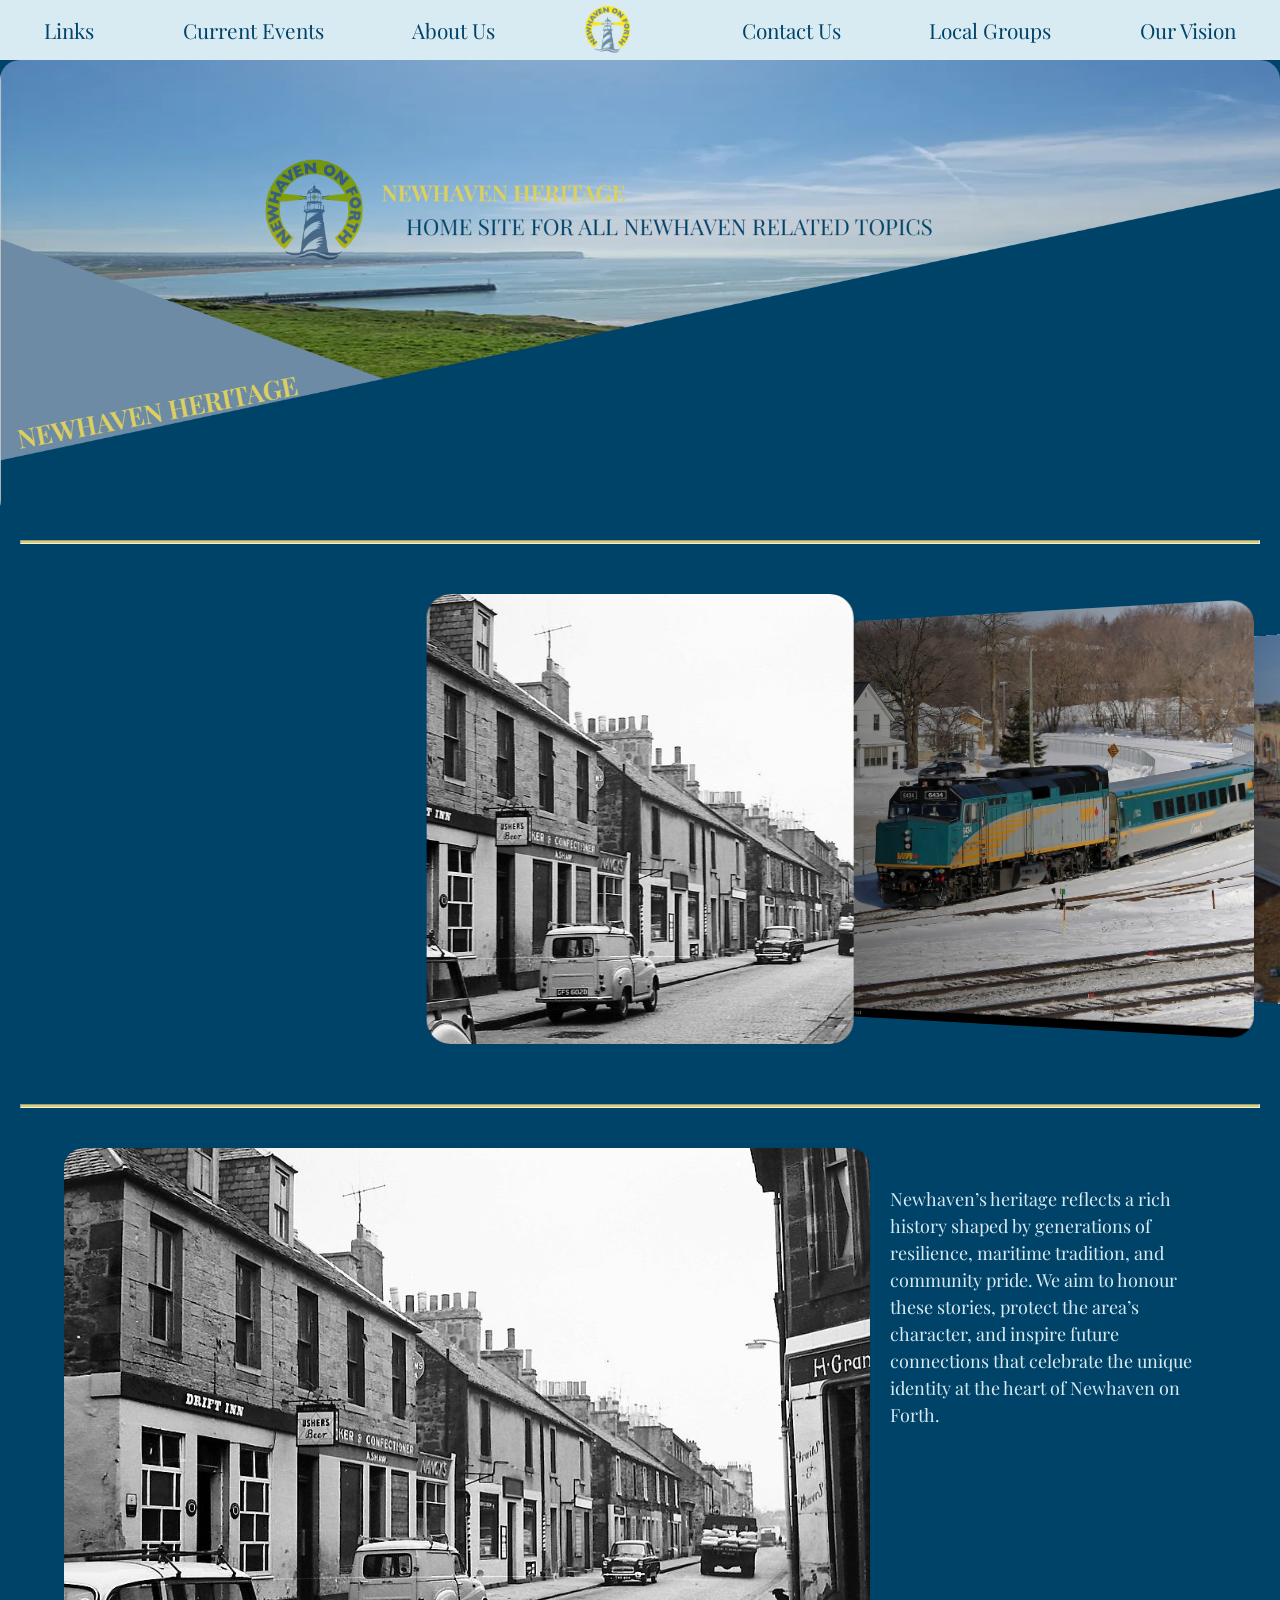
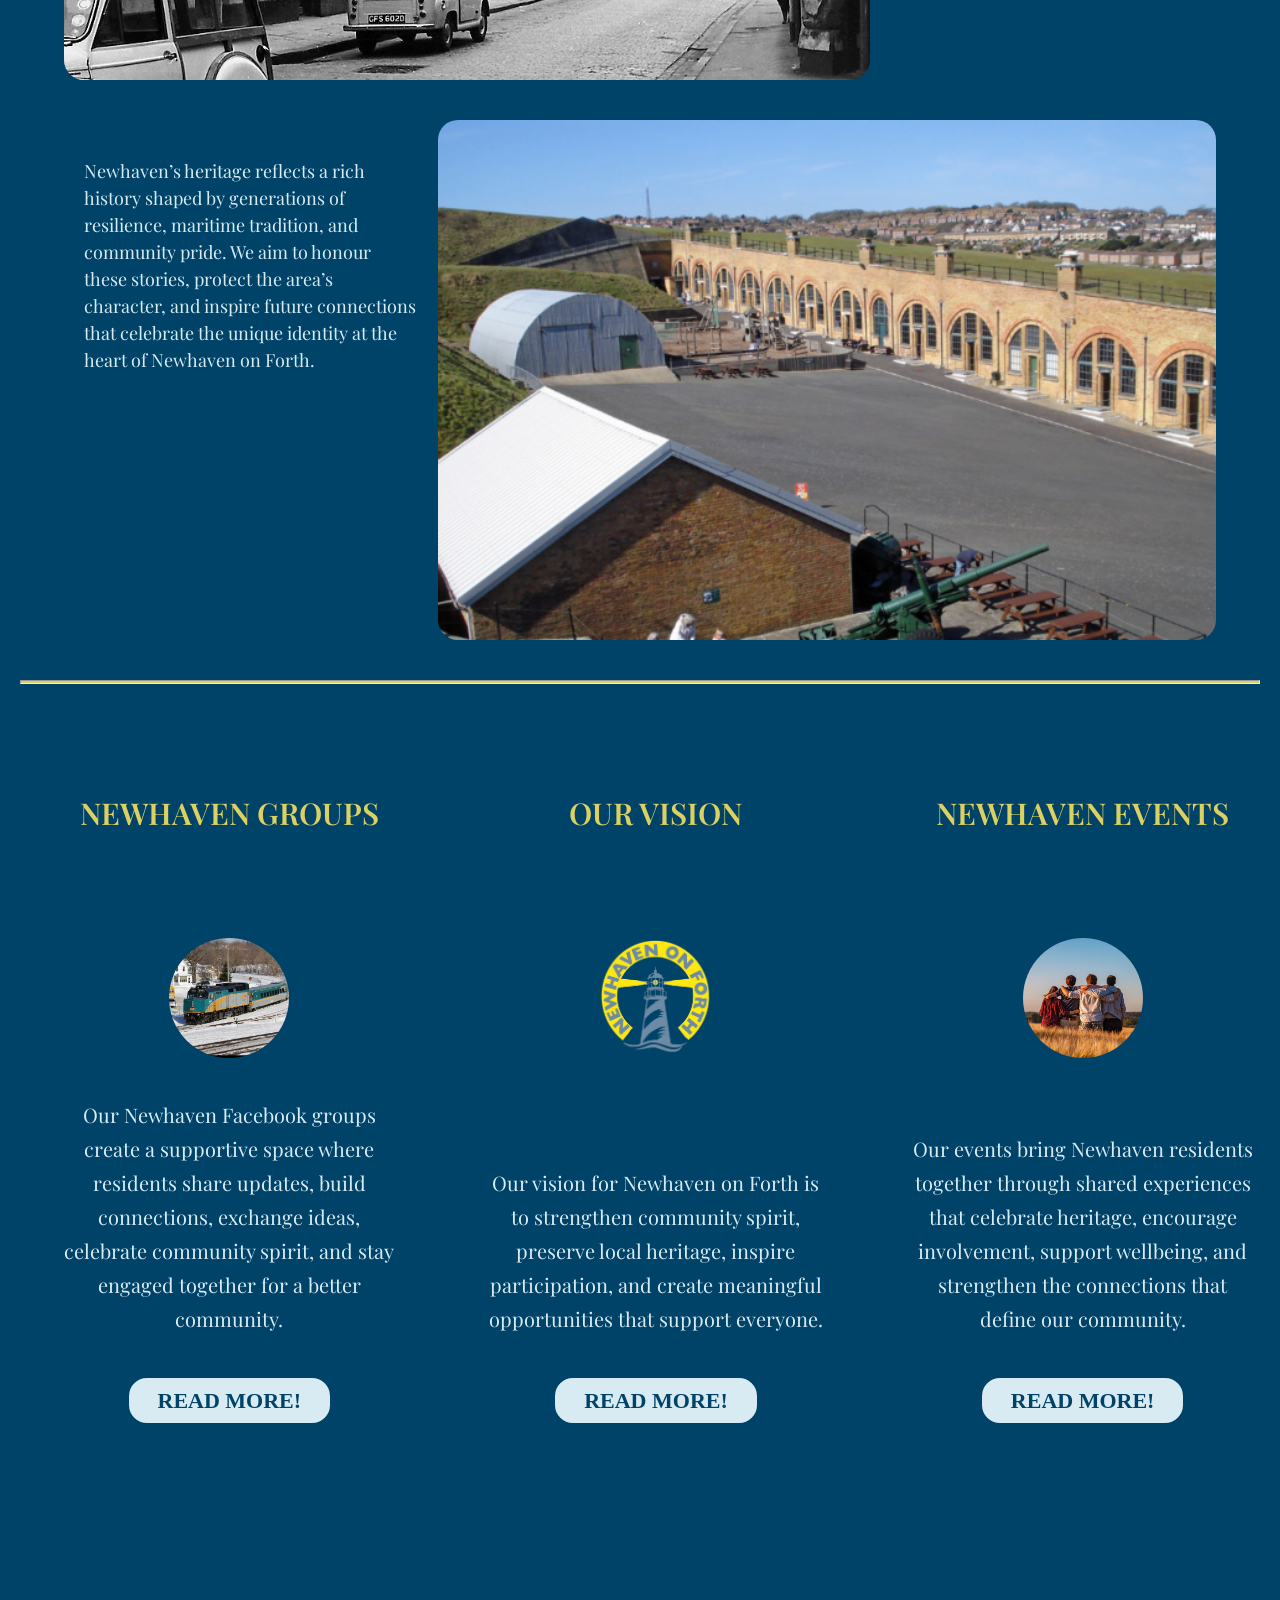
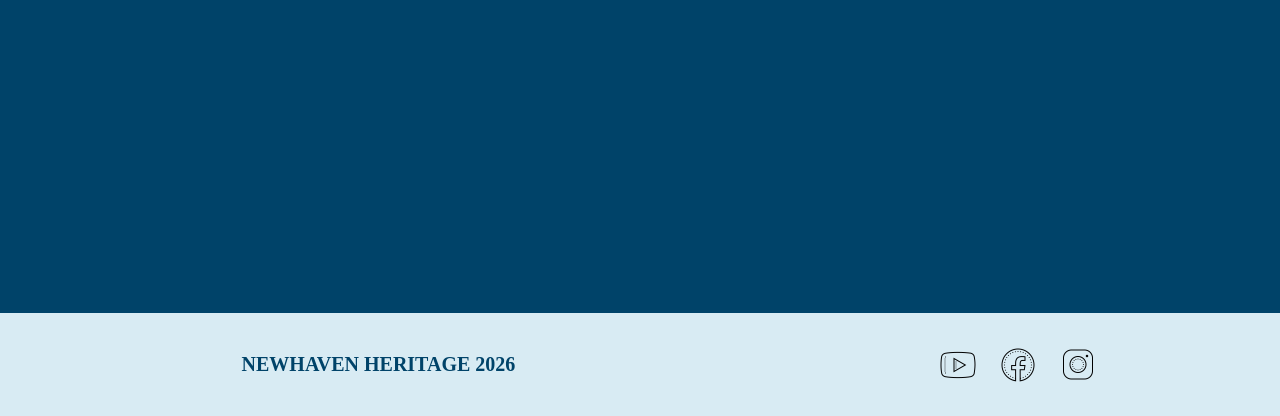
==== commit 502d9860: "Add files via upload" ====
--- a/docs/index.html
+++ b/docs/index.html
@@ -26,36 +26,26 @@
 <body>
 
     <!-- Nav Bar  Including the logo-->
-    <nav class="nav">
-        <a class="navtext" href="links.html">Links</a>
-        <a class="navtext" href="events.html">Current Events</a>
-        <a class="navtext" href="about.html">About Us</a>
+    <nav>
+        <a href="links.html">Links</a>
+        <a href="events.html">Current Events</a>
+        <a href="about.html">About Us</a>
 
-        <a class="navimg" href="index.html">
+        <a href="index.html">
             <img class="navlogo" src="Media/logo.png" alt="Newhaven Heritage Logo">
         </a>
 
-        <a class="navtext" href="contacthaven.html">Contact Us</a>
-        <a class="navtext" href="groups.html">Local Groups</a>
-        <a class="navtext" href="ourvision.html">Our Vision</a>
+        <a href="contacthaven.html">Contact Us</a>
+        <a href="groups.html">Local Groups</a>
+        <a href="ourvision.html">Our Vision</a>
     </nav>
 
-    <!-- Main logo displayed alongside the page header -->
-    <img class="nhlogo" src="Media/logo.png" alt="NH Logo">
 
-    <!-- Header for newhaven web-->
-    <div class="header">
-        <h1>NEWHAVEN HERITAGE</h1>
-        <h2>HOME SITE FOR ALL NEWHAVEN RELATED TOPICS</h2>
-    </div>
 
     <!-- Hero Section to create the angles and pageheader -->
-    <div class="hero">
-        <img class="homeimg" src="Media/niceview.webp" alt="Homepage Image">
-        <div class="angle2"></div>
-        <div class="angle"></div>
-            <div class="pageheader_angles">NEWHAVEN HERITAGE</div>
-    </div>
+    <section class="hero">
+        <img src="Media/hero.png" alt="Newhaven Hero Image">
+    </section>
 
     <!-- Divider to add the white line at the start of each page -->
    <hr>
@@ -65,10 +55,10 @@
 
     <div class="swiper">
             <div class="swiper-wrapper">
-                <div class="swiper-slide"><a href="groups.html"><img src="Media/dayout.jpg" alt=""></a></div>
-                <div class="swiper-slide"><a href="events.html"><img src="Media/soldiers.jpg" alt=""></a></div>
-                <div class="swiper-slide"><a href="links.html"><img src="Media/family.webp" alt=""></a></div>
-                <div class="swiper-slide"><a href="ourvision.html"><img src="Media/gentlemen.jpg" alt=""></a></div>
+                <div class="swiper-slide"><a href="groups.html"><img src="Media/city.jpg" alt=""></a></div>
+                <div class="swiper-slide"><a href="events.html"><img src="Media/train.jpg" alt=""></a></div>
+                <div class="swiper-slide"><a href="links.html"><img src="Media/musem.png" alt=""></a></div>
+                <div class="swiper-slide"><a href="ourvision.html"><img src="Media/port.jpg" alt=""></a></div>
             </div>
         </div>
 
@@ -97,19 +87,19 @@
                 identity at the heart of Newhaven on Forth.
             </p>
 
-            <img src="Media/fort.webp" alt="Newhaven Fort">
+            <img src="Media/musem.png" alt="Newhaven Fort">
         </div>
 
     </div>
 
     <hr>
     <!-- Info card displayed at the end of each page, linked to a pop up with more information-->
-    <div class="info">
+    <section class="info-section">
 
         <div class="info-card">
 
             <h1>NEWHAVEN GROUPS</h1>
-            <img src="Media/gallery.jpg" alt="Community Groups">
+            <img src="Media/train.jpg" alt="Community Groups">
 
             <p>
                 Our Newhaven Facebook groups create a supportive space where residents share updates,
@@ -124,7 +114,7 @@
         <div class="info-card">
 
             <h1>OUR VISION</h1>
-            <img src="Media/vroomvroom.webp" alt="Our Vision">
+            <img src="Media/logo.png" alt="Our Vision">
 
             <p>
                 Our vision for Newhaven on Forth is to strengthen community spirit, preserve local
@@ -138,7 +128,7 @@
         <div class="info-card">
 
             <h1>NEWHAVEN EVENTS</h1>
-            <img src="Media/marketheritage.jpg" alt="Newhaven Events">
+            <img src="Media/group.jpg" alt="Newhaven Events">
 
             <p>
                 Our events bring Newhaven residents together through shared experiences that celebrate
@@ -153,7 +143,7 @@
                 <p id="contentToChange">helloooooo</p>
         </div>
 
-    </div>
+    </section>
 
     <!-- Footer displayed at the end of each page-->
     <footer class="footer">
--- a/docs/StyleSheets/styles.css
+++ b/docs/StyleSheets/styles.css
@@ -1,13 +1,21 @@
+/* CSS - MurfMax Newhaven Heritage website*/
+/* Global CSS Variables for the website */
+
 :root {
     --fg-colour: #d8ebf3;
     --accent-colour2: #6d8ba5;
     --border-colour3: #004369;
     --bg-colour: #dcd060;
 }
+
+
 /* Body of the website (applies to all pages) */
 body {
     background-color: var(--border-colour3);
+    width: 100%;
     overflow-x: hidden;
+    margin: 0;
+    padding: 0;
 }
 /* Line at the start of each page */
 hr {
@@ -22,11 +30,11 @@
     color: var(--fg-colour);
     font-family: "Playfair Display", serif;
     font-size: 20px;
+    padding: 20px;
 }
 /* H1 for the header of the pages*/
 h1 {
     display: flow;
-    position: absolute;
     font-family: "Playfair Display", serif;
     font-size: 30px;
     font-weight: 600;
@@ -42,6 +50,14 @@
     text-align: center;
     padding-top: 40px;
     padding-left: 33px;}
+
+img {
+    display: block;
+    margin: auto;
+    width: 100%;
+    height: auto;
+    border-radius: 20px;
+}
     
 button {
     font-family: var(--font-main);
@@ -75,7 +91,23 @@
     padding: 1px;
     background-color: var(--bg-colour);
 }
-/*Main media section for the pages -- CLEAN*/
+
+/* Hero Section for the homepage */
+.hero {
+    position: relative;
+    width: 100%;
+    height: auto;
+    overflow: hidden;
+}
+
+.hero img {
+    width: 100%;
+    height: auto;
+    object-fit: cover;
+}
+
+
+/*Main media section for the pages*/
 
 .main-section{
     display: flex;
@@ -104,6 +136,8 @@
     line-height: 1.5;
     color: var(--fg-colour);
 }
+
+
 
 
 /*  header of the pages*/
@@ -114,89 +148,84 @@
     padding-left: 505px;
     color: var(--border-colour3);}
 
+
+
 /* Navigation bar for the website (applies to all pages)*/
-.nav {
-    display: flow;
+nav {
+    display: flex;
+    top: 0;
+    width: 100%;
+    height: 60px;
     background-color: #d8ebf3;
-    padding: 15px;
-    margin: -7;
-    text-align: center;}
+    text-align: center;
+    margin: 0;
+    justify-content: space-around;
+    align-items: center;
+    
+}
 
 nav a {
-    font-size: 25px;
+    font-size: 1.3rem;
     font-family: "Playfair Display", serif;
     color: var(--border-colour3);
     text-decoration: none;
     padding: 25px;
-    font-weight: 300;}
-
-.navlogo {
+    font-weight: 300;
+    align-self: center;
+    text-align: center;
+    align-items: center;
+    justify-content: center;
+}
+nav a:hover {
     height: 45px;
-    mix-blend-mode: multiply;}
-
-/* Background image for the website at the top of the page*/
-.homeimg {
-    display: flex;
-    width: 102%;
-    height: 540px;
-    margin: -8px;
-}
-/* Logo along side the header of the page*/
-.nhlogo {
-    display: flex;
-    position: absolute;
-    height: 150px;
     mix-blend-mode: multiply;
-    padding-top: 121px;
-    padding-left: 342px;
-}
-/* Angle to add a layer of colour set to same colour as the background to the hero of the page (top part of each page)*/
-.angle {
-    width: 120%;
-    height: 400px;
-    margin: -230px;
-    transform: rotate(348deg);
-    background-color: var(--border-colour3);
-}
-/* Angle for the second layer of colour set to light blue*/
-.angle2 {
-    width: 43%;
-    height: 312px;
-    margin: -240px;
-    transform: rotate(20deg);
-    background-color: var(--accent-colour2);
-
-}
-
-/* Header styling for all the page  */
-.pageheader {
-    display: inline-flex;
-    font-family: "Playfair Display", serif;
+}
+
+nav .navlogo {
+    width: 50px;
+    height: 50px;
+    object-fit: cover;
+    margin-right: 20px;
+    vertical-align: middle;
+}
+
+/* Footer */
+ .footer {
+    background-color: #d8ebf3;
+    width: 100%;
+    padding: 20px;
+    display: flex;
+    justify-content: space-around;
+    align-items: center;
+    color: var(--border-colour3);
+}
+
+.footer p {
+    margin: 0;
     font-weight: 600;
-    transform: rotate(348deg);
-    color: var(--bg-colour);
-    height: 290px;
-}
-/* Pageheader for each page */
-.pageheader_angles {
-  position: relative;
-    font-family: "Playfair Display", serif;
-    font-weight: 600;
-    font-size: 35px;
-    transform: rotate(349deg);
-    color: var(--bg-colour);
-    height: 50px;
-    margin-bottom:200px;
-    margin-top: -450px;
-}
-
-
-
-
+    font-family: 'Times New Roman';
+    color: var(--border-colour3);
+}
+
+.social-icons {
+    display: flex;
+    gap: 20px;
+    align-items: center;
+}
+
+.footerimg img {
+    width: 40px;
+    height: 40px;
+    transition: transform .2s ease;
+}
+
+.footerimg img:hover {
+    transform: scale(1.15);
+}
 
 
 /* Info Section Container for the info section at the end of each page */
-.info {
+.info-section {
     display: flex;
     flex-wrap: wrap;
     flex-direction: row;
@@ -230,169 +259,38 @@
 
 
 
-
-
-/* About Page*/
-.about_section {
-    display: flex;
-    flex-direction: row-reverse;
-    align-items: center;
-    z-index: 10;
-}
-
-.aboutimg {
-    position: relative;
-    width: fit-content;
-    height: 610px;
-    padding-right: 50px;
-    z-index: 10;}
-
-.abt_text {
-    position: relative;
-    font-family: "Playfair Display", serif;
-    font-size: 45px;
-    padding-left: 50px;
-    color: var(--fg-colour);
-    z-index: 10;}
-
-.about_section2 {
-    display: flex;
-    flex-direction: row;
-    z-index: 10;}
-
-.aboutimg2 {
-    display: flex;
-    width: fit-content;
-    height: 600px;
-    padding-left: 50px;
-    padding-top: 60px;
-    z-index: 10;}
-
-.aboutimg3 {
-    width: fit-content;
-    height: 603px;
-    padding-left: 50px;
-    margin-top: -480px;}
-
-.abt_text2 {
-    display: flex;
-    font-family: "Playfair Display", serif;
-    font-size: 35px;
-    word-spacing: 15px;
-    padding-top: 25px;
-    padding-left: 150px;
-    padding-right: 100px;
-    color: var(--fg-colour);}
-
-
-/*VISION PAGE */
-/* Main Vision Headers */
-.vision_header {
-    display: block;
-    position: relative;
-    font-family: "Playfair Display", serif;
-    font-size: 30px;
-    padding: 0 50px;
-    margin: 20px 0 40px;
-    line-height: 1.4;
-    color: var(--fg-colour);
-}
-
-/* FIRST paragraph (yellow) */
-.vision_header:first-of-type {
-    color: var(--bg-colour);
-}
-
-/* Body Text Blocks */
-.vision_textblock {
-    display: block;
-    position: relative;
-    font-family: "Playfair Display", serif;
-    font-size: 25px;
-    word-spacing: 10px;
-    line-height: 1.3;
-    color: var(--fg-colour);
-    padding: 0 50px;
-    z-index: 10;
-}
-
-/* Images */
-.visionimg,
-.visionimg1 {
-    width: 600px;
-    height: 500px;
-    padding: 30px 50px 0 0;
-}
-
-/* Reverse Layout Section */
-.vision_section {
-    display: flex;
-    flex-direction: row-reverse;
-}
-
-/* Large Text Overlay */
-.visiontext {
-    position: relative;
-    font-family: "Playfair Display", serif;
-    font-size: 45px;
-    word-spacing: 5px;
-    line-height: 1.4;
-    color: var(--fg-colour);
-    padding: 0 140px 0 80px;
-    margin-top: -450px;
-}
-
-/* Final Paragraph */
-.visiontext2 {
-    position: relative;
-    font-family: "Playfair Display", serif;
-    font-size: 30px;
-    word-spacing: 10px;
-    line-height: 1.3;
-    color: var(--bg-colour);
-    padding: 0 50px 50px;
-}
-
-
-.br {
-    display: flex;
-    margin-top: 45px;
-    padding-top: 2px;
-    margin-left: 50px;
-    margin-right: 50px;
-    background-color: var(--bg-colour);
-}
-
 /* Event Header */
 .event_header {
-    display: flex;
-    position: relative;
-    font-family: "Playfair Display", serif;
-    font-size: 45px;
+    min-width: 100%;
+    font-family: "Playfair Display", serif;
+    font-size: 2rem;
     color: var(--bg-colour);
-    margin: -36px 0 0 135px;
     padding-top: 10px;
-}
-
-/* Event Text */
-.event_text {
-    display: flex;
-    position: relative;
-    font-family: "Playfair Display", serif;
-    font-size: 25px;
-    color: var(--fg-colour);
-    padding: 0 50px 5px 50px;
-    margin-right: 50px;
-    z-index: 10;
 }
 
 /* Event Section */
 .events_section {
     display: flex;
-    position: sticky;
-}
-
-
+    flex-direction: row;
+    width: 100%;
+    height: 70vh;
+    justify-content: space-around;
+    flex-wrap: wrap;
+
+}
+
+.events_section p {
+    width: 40%;
+    padding: 20px;
+    font-size: 18px;
+    line-height: 1.5;
+    color: var(--fg-colour);
+}
+
+.events_section img {
+    width: 40%;
+    height: auto;
+}
 
 
 /* Event Image */
@@ -405,97 +303,6 @@
     z-index: 10;
 }
 
-
-
-
-
-
-/* GROUP SECTION */
-.group-section {
-    display: flex;
-    position: relative;
-    width: 100%;
-    padding: 60px;
-}
-
-.group-section.reverse {
-    flex-direction: row-reverse;
-}
-
-/* IMAGE */
-.group-img {
-    width: calc(50vw - 50px);
-    height: 600px;
-    object-fit: cover;
-    flex-shrink: 0;
-    padding-right: 100px;
-}
-
-/* CONTENT */
-.group-content {
-    width: 50vw;
-    padding: 40px;
-    box-sizing: border-box;
-}
-
-/* SHARED TEXT */
-.group-title,.group-title-left,.group-text,.group-text-left,.group-btn,.group-btn-left {
-    font-family: "Playfair Display", serif;
-    font-weight: 600;
-}
-
-/* TITLES */
-.group-title,.group-title-left {
-    font-size: 50px;
-    color: var(--bg-colour);
-    line-height: 1.1;
-}
-.group-title {
-    margin-top: -50px;
-    padding-left: 380px;
-}
-.group-title-left {
-    margin: -30px 50px 0 0;
-}
-
-/* BODY TEXT */
-.group-text,
-.group-text-left {
-    font-size: 25px;
-    line-height: 1.4;
-    color: var(--fg-colour);
-    margin-top: 100px;
-}
-
-.group-text {
-    padding-left: 450px;
-}
-
-.group-text-left {
-    padding-right: 450px;
-}
-
-/* BUTTONS */
-.group-btn,
-.group-btn-left {
-    font-size: 30px;
-    padding: 10px 30px;
-    border-radius: 20px;
-    border: 2px solid var(--border-colour3);
-    background: var(--fg-colour);
-    color: var(--border-colour3);
-    cursor: pointer;
-    transition: .2s ease;
-    width: fit-content;
-}
-
-.group-btn {
-    margin-left: 450px;
-}
-
-.group-btn:hover {
-    transform: scale(1.05);
-}
 
 /* LINKS PAGE  */
 
@@ -657,103 +464,88 @@
     font-size: 18px;
     line-height: 1.4;
 }
- /* Footer */
- .footer {
-    background-color: #d8ebf3;
-    padding: 15px 30px 5px;
-    min-height: 70px;
-    width: 100%;
-    display: flex;
-    justify-content: center;
-    align-items: center;
-    font-family: 'Times New Roman';
-    color: var(--border-colour3);
-    box-sizing: border-box;
-}
-
-.footer p {
-    margin: 0;
-    font-weight: 600;
-}
-
-.social-icons {
-    display: flex;
-    gap: 20px;
-    align-items: center;
-}
-
-.footerimg img {
-    width: 32px;
-    height: 32px;
-    transition: transform .2s ease;
-}
-
-.footerimg img:hover {
-    transform: scale(1.15);
-}
-
-
-            
-
-            #readMoreButtons{
-                height: 20vh;
-                width: 100vw;
-                display: flex;
-                justify-content: space-around;
-                position: relative;
-                flex-direction: row;
-            }
-            #contentContainer{
-                margin-top: 5vw;
-                width: 80%;
-                min-height: 40vh;
-                background-color: var(--fg-colour);
-                color: black;
-                margin-left: auto;
-                margin-right: auto;
-                opacity: 0;
-                transition: opacity 0.5s ease;
-                border-radius: 20px;
-                
-            }
-            #contentToChange{
-                font-size: 20px;
-                text-align: center;
-                padding-top: 20px;
-                font-weight: bold;
-                color: var(--border-colour3);
-            }
-
-            .swiper {
-            width: 100%;
-            padding-top: 80px;
-            padding-bottom: 80px;
-            height: 50vh;
-            margin-bottom: 60px;
-            margin-top: 50px;
-            }
-
-            .swiper-slide {
-            border-radius: 24px;
-
-            background-color: black;
-            color: white;
-
-            display: flex;
-            align-items: center;
-            justify-content: center;
-
-            font-size: 4rem;
-
-            transition: transform 0.4s ease;
-            }
-            .swiper-slide img {
-                width: 100%;
-                height: 100%;
-                object-fit: cover;
-                border-radius: 24px;
-            }
-
-            .swiper-wrapper {
-            transition-timing-function: linear !important;
-            }+ 
+
+/* Read More Buttons and content to read*/      
+
+#readMoreButtons{
+    height: 20vh;
+    width: 100vw;
+    display: flex;
+    justify-content: space-around;
+    position: relative;
+    flex-direction: row;
+}
+#contentContainer{
+    margin-top: 5vw;
+    width: 80%;
+    min-height: 40vh;
+    background-color: var(--fg-colour);
+    color: black;
+    margin-left: auto;
+    margin-right: auto;
+    opacity: 0;
+    transition: opacity 0.5s ease;
+    border-radius: 20px;
+    
+}
+#contentToChange{
+    font-size: 20px;
+    text-align: center;
+    padding-top: 20px;
+    font-weight: bold;
+    color: var(--border-colour3);
+}
+
+/* Swiper Styles for carousel */
+
+.swiper {
+width: 100%;
+padding-top: 80px;
+padding-bottom: 80px;
+height: 50vh;
+margin-bottom: 60px;
+margin-top: 50px;
+}
+
+.swiper-slide {
+border-radius: 24px;
+
+background-color: black;
+color: white;
+
+display: flex;
+align-items: center;
+justify-content: center;
+
+font-size: 4rem;
+
+transition: transform 0.4s ease;
+}
+.swiper-slide img {
+    width: 100%;
+    height: 100%;
+    object-fit: cover;
+    border-radius: 24px;
+}
+
+.swiper-wrapper {
+transition-timing-function: linear !important;
+}
+
+/* Responsive Design for smaller screens */
+
+@media (max-width: 768px) {
+    nav a {
+        font-size: 0.5rem;
+        text-wrap: nowrap;
+        padding: 5px;
+    }
+    nav .navlogo {
+        width: 30px;
+        height: 30px;
+        
+    }
+
+
+}           
